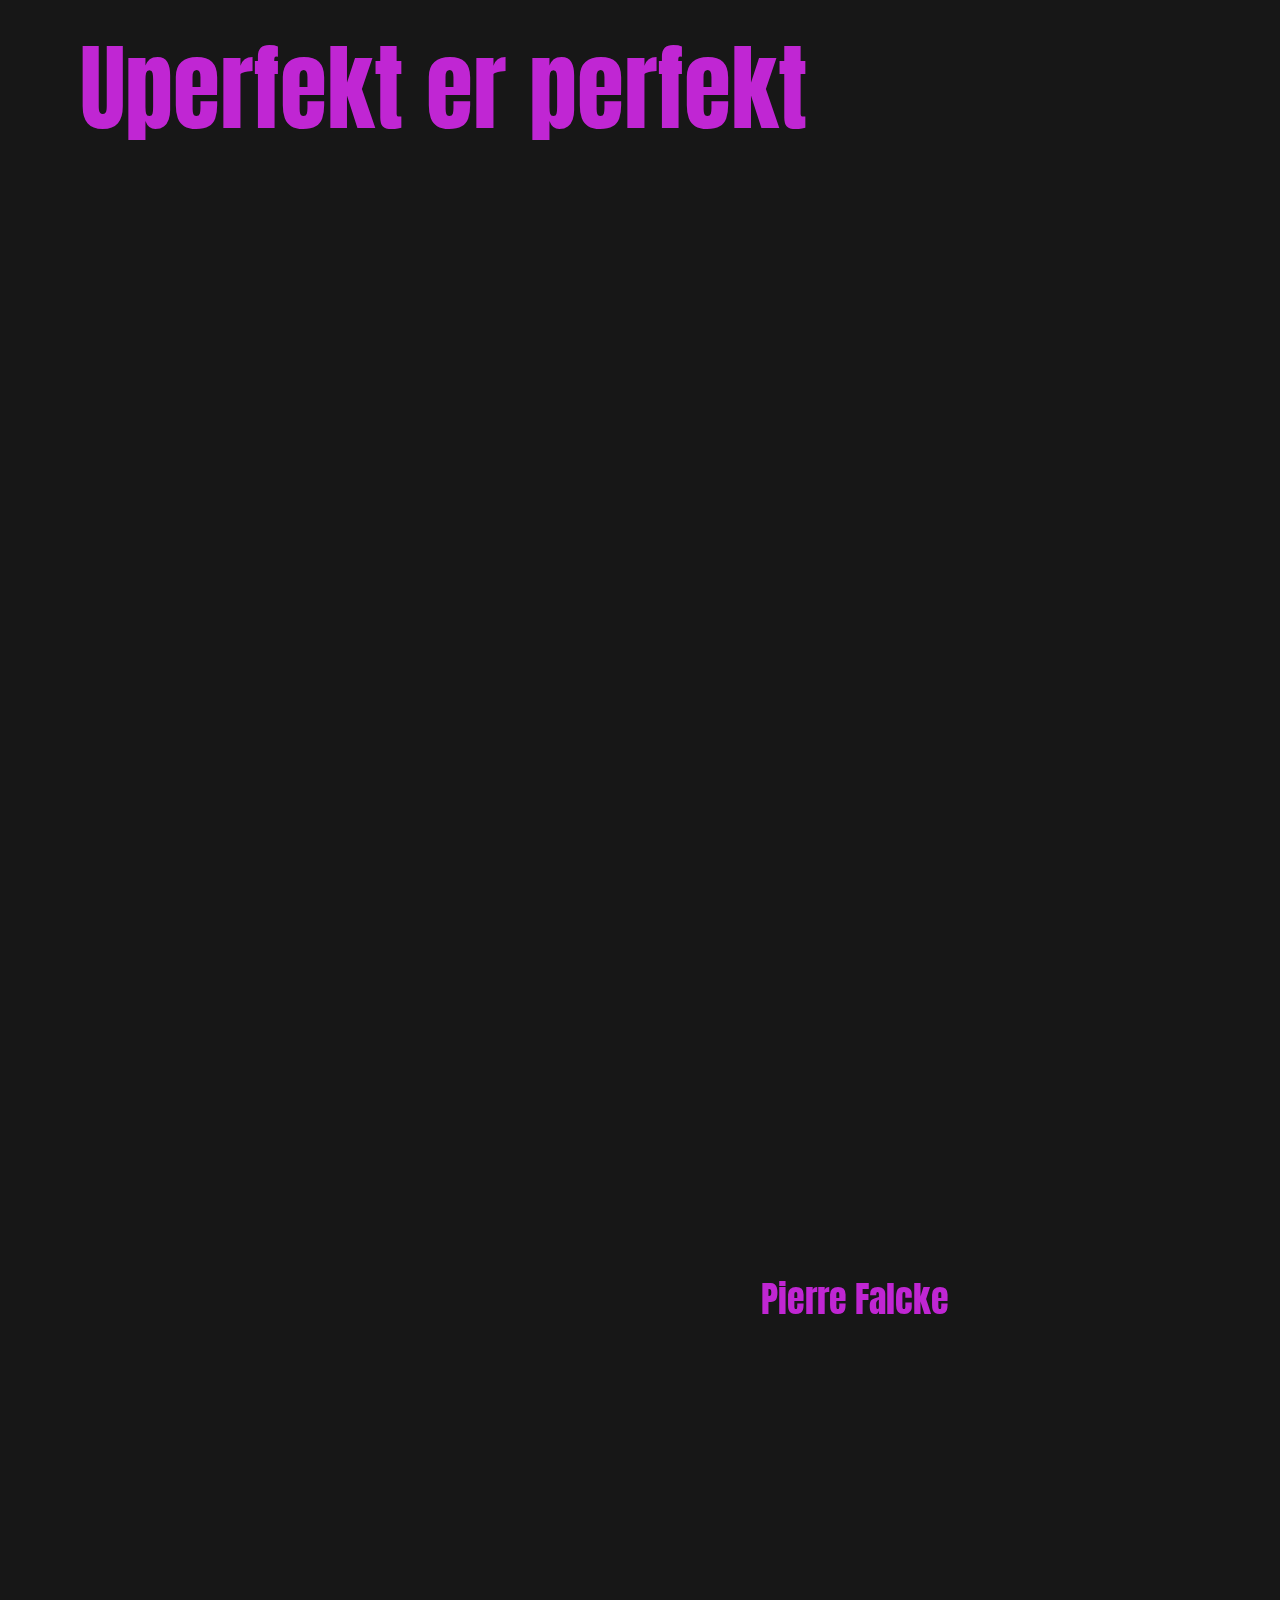
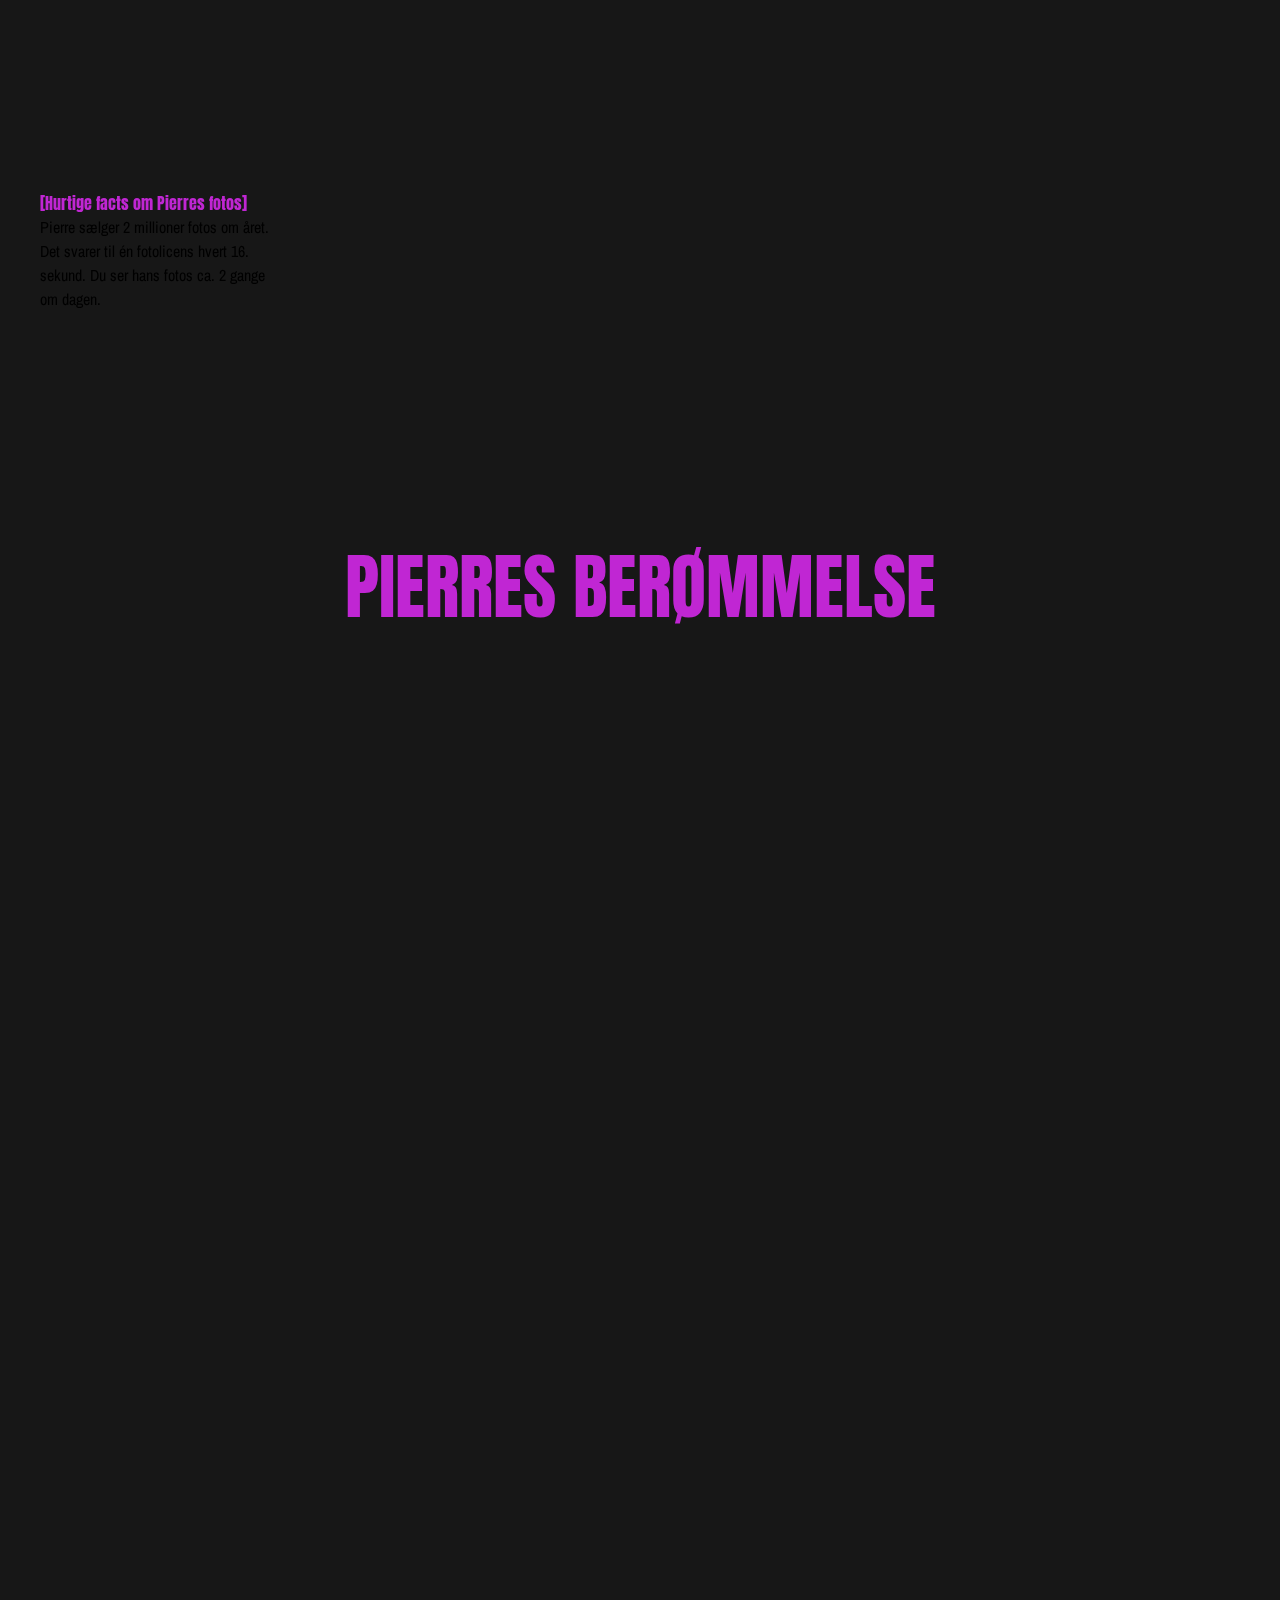
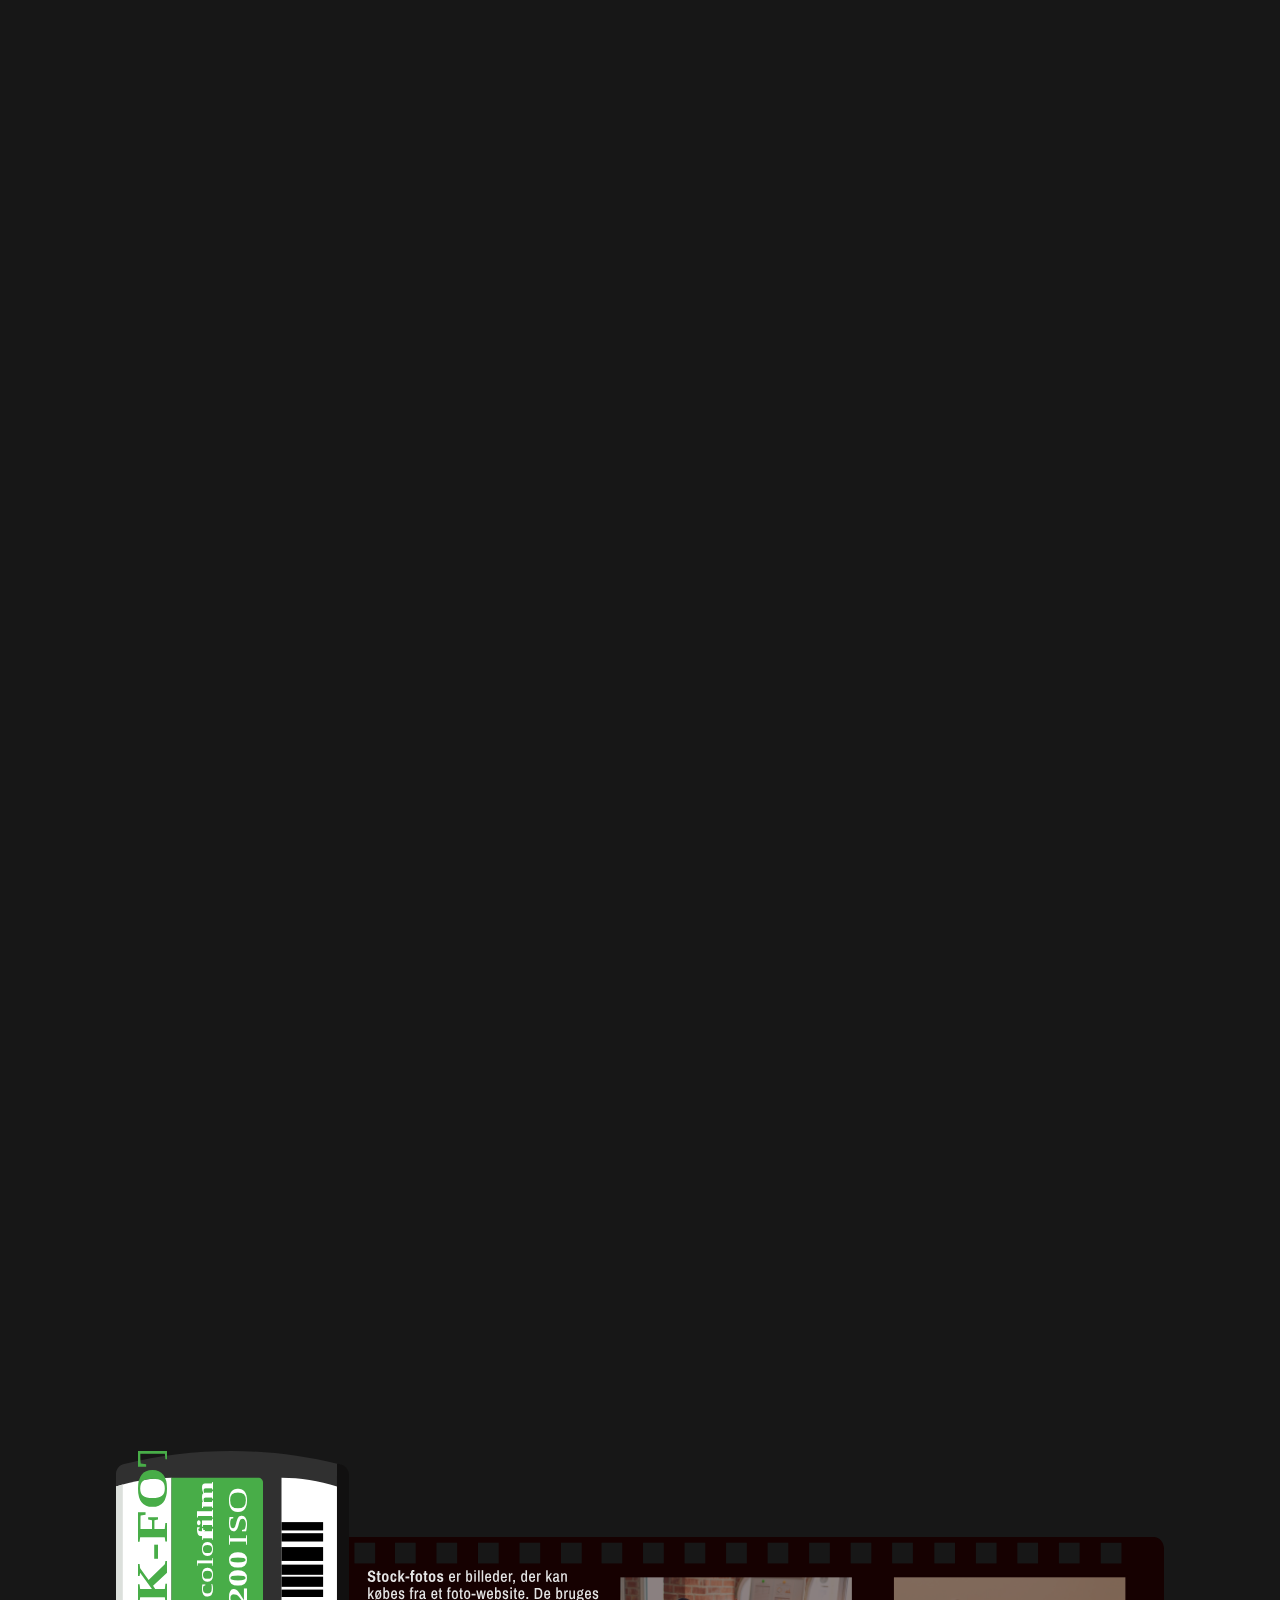
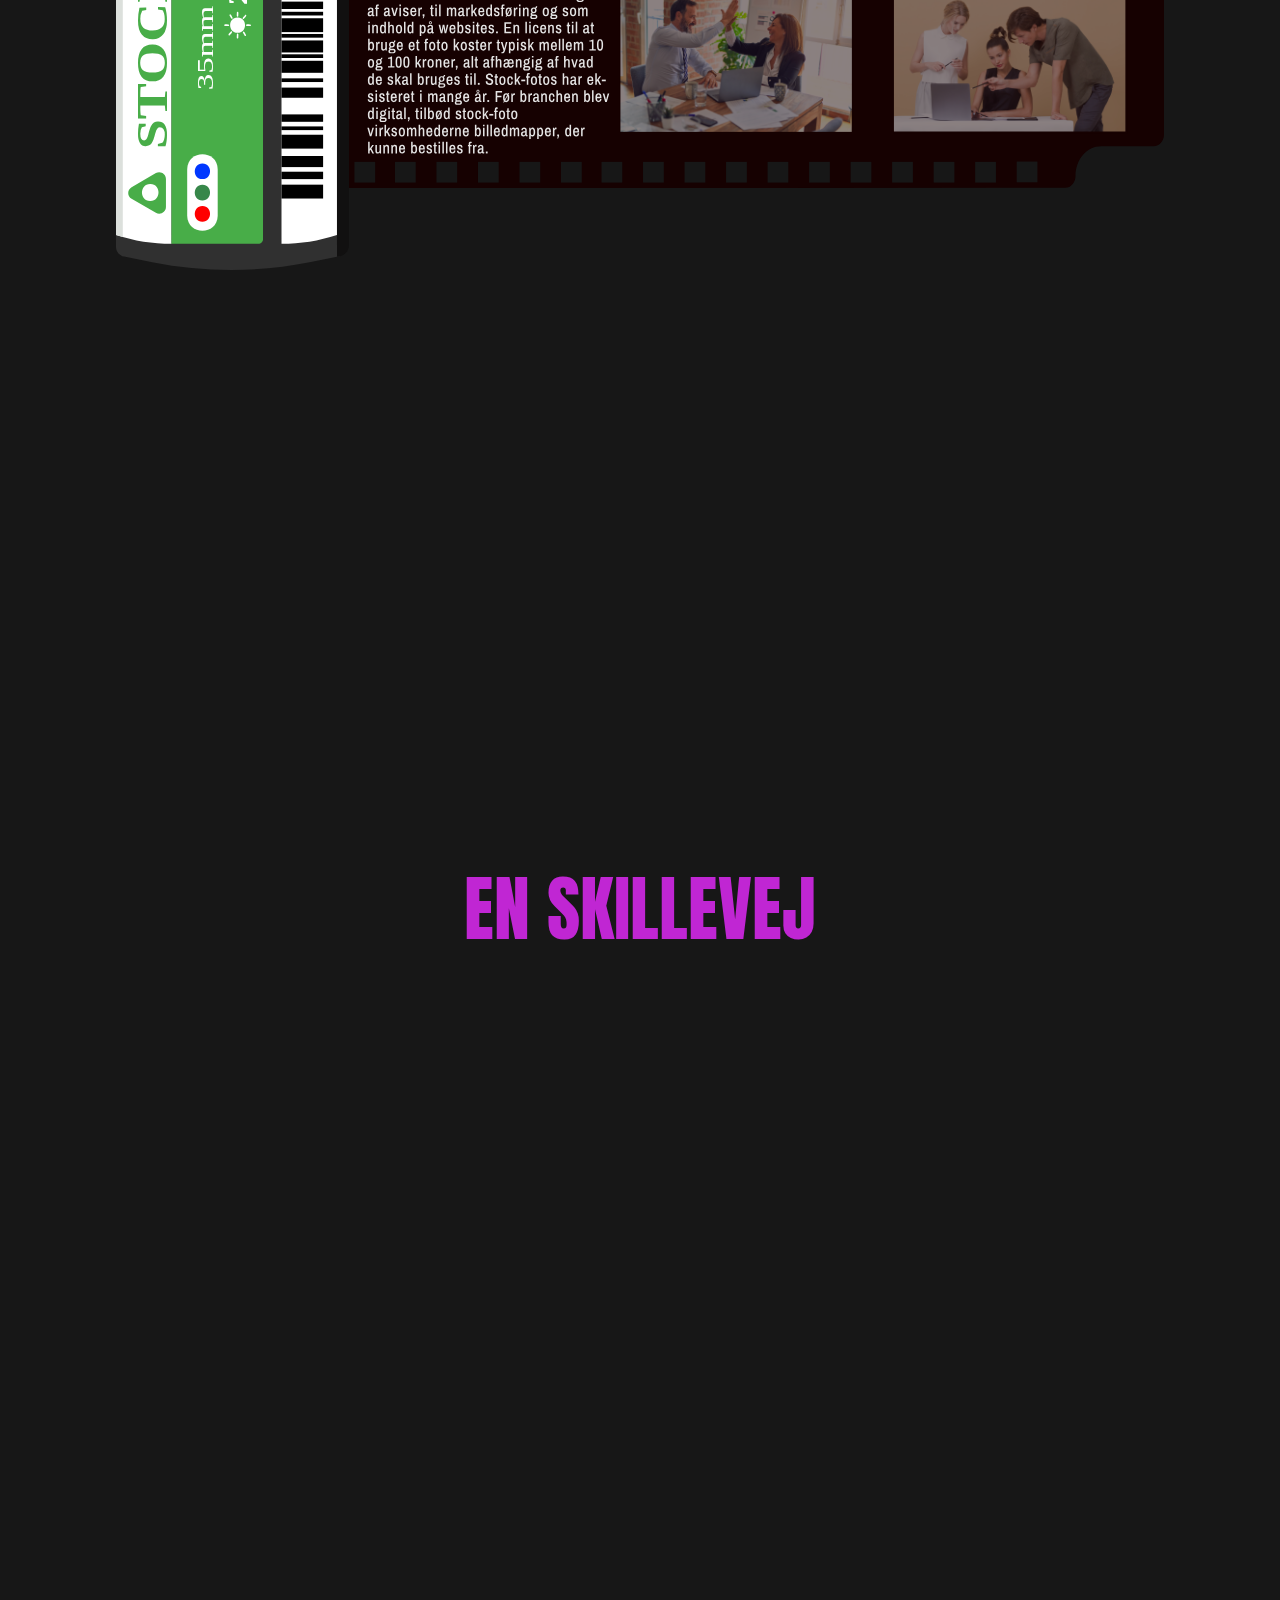
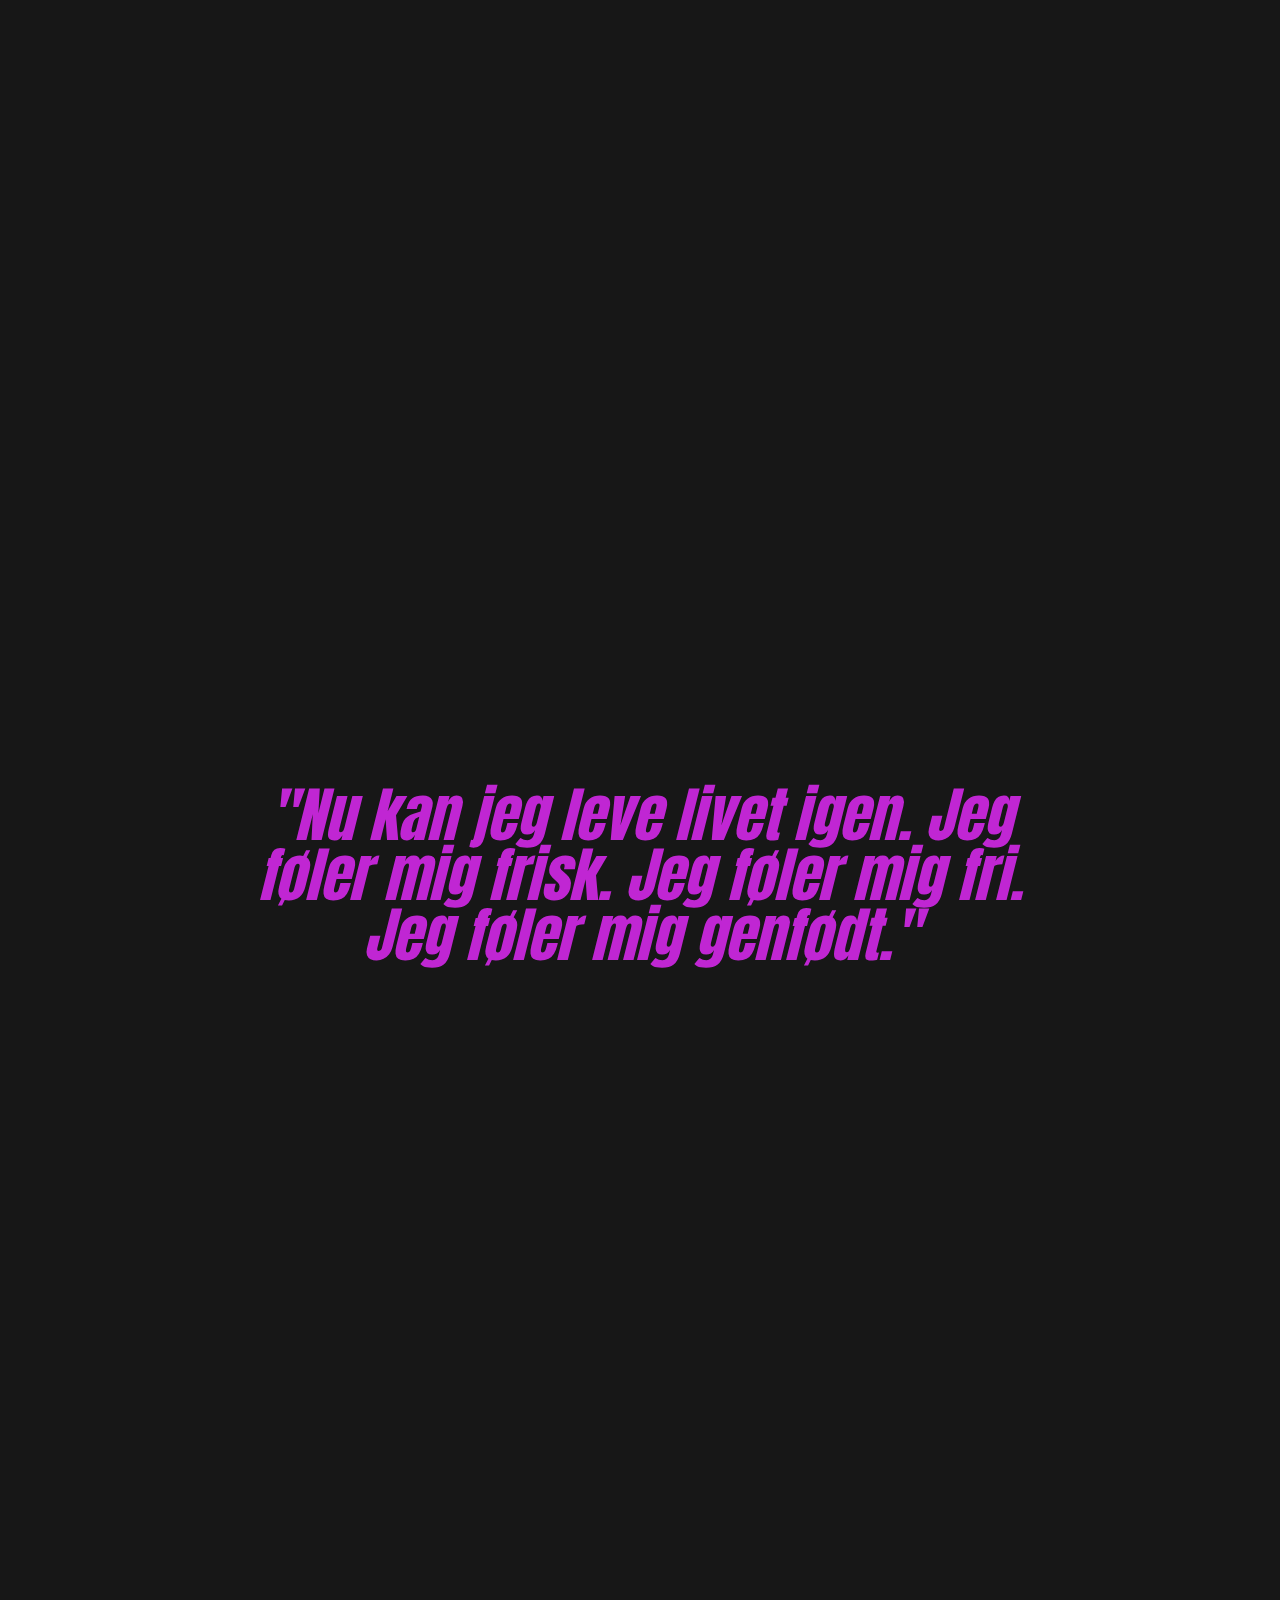
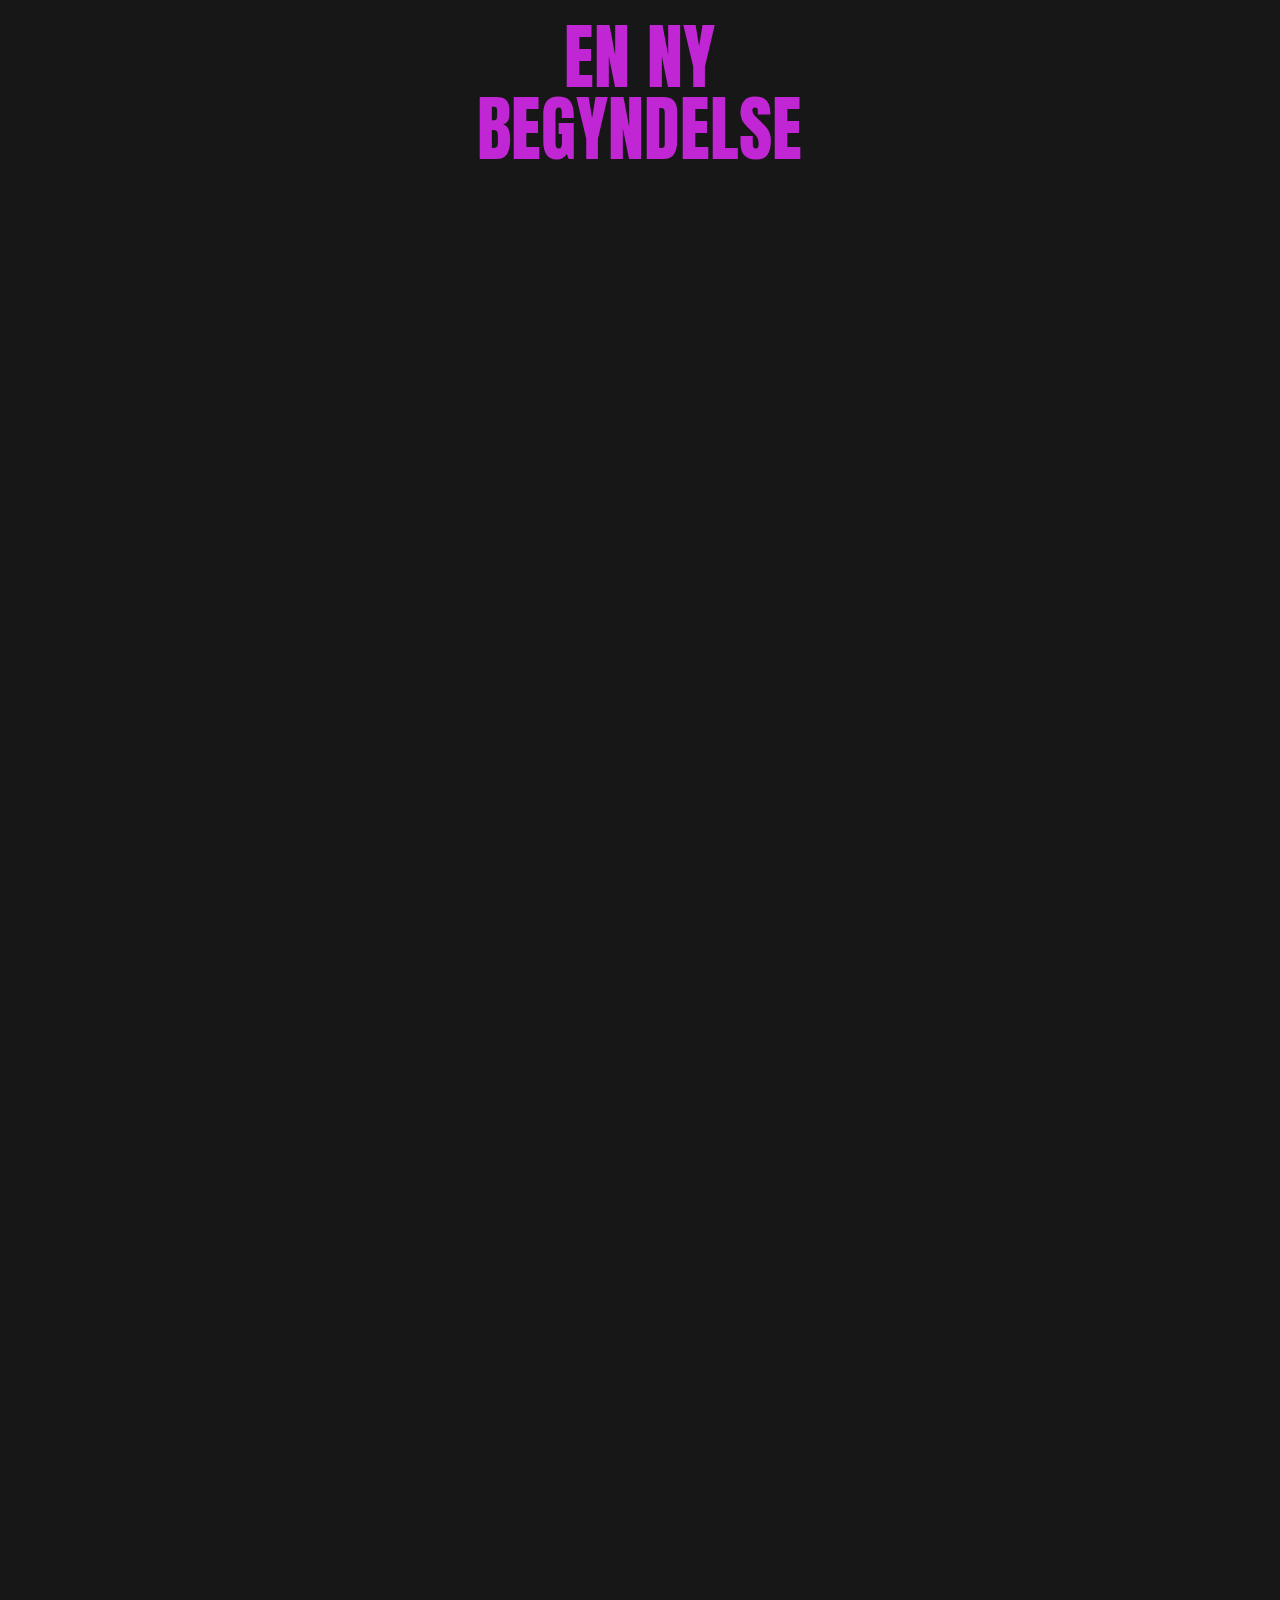
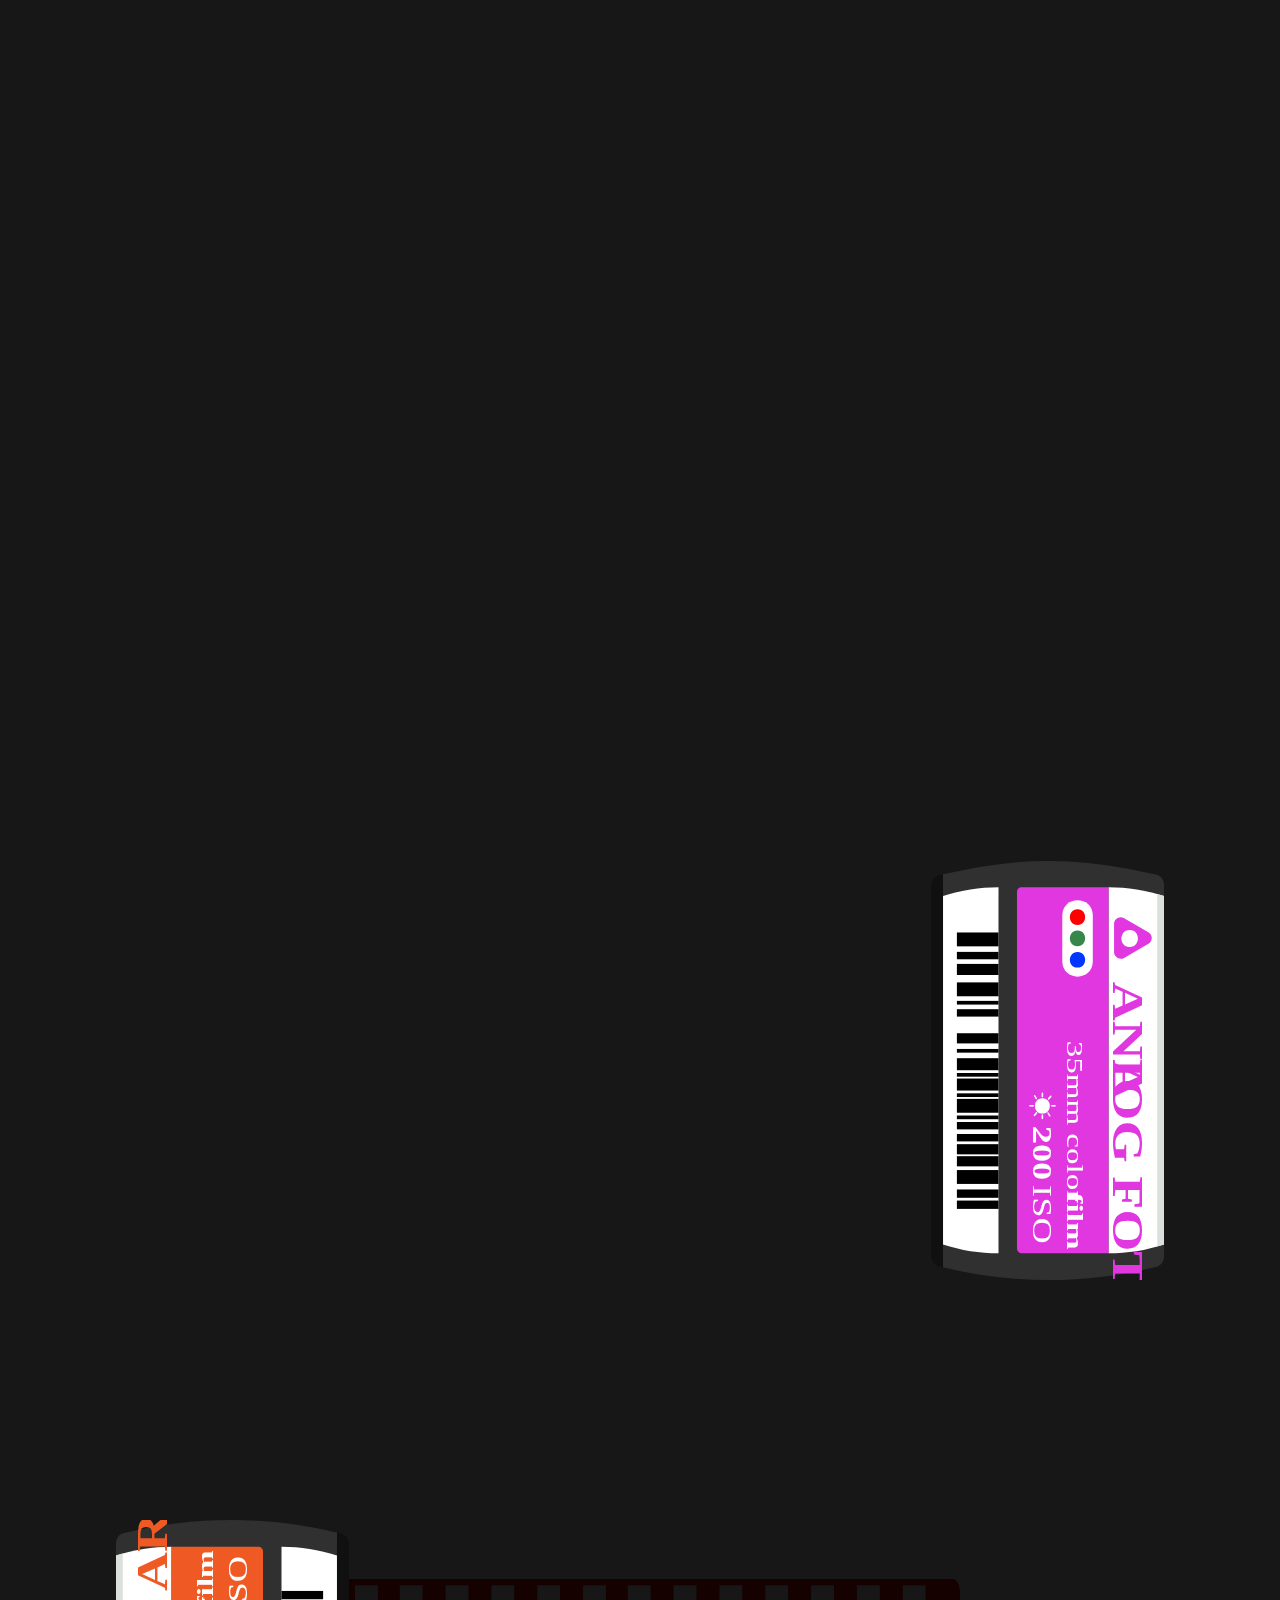
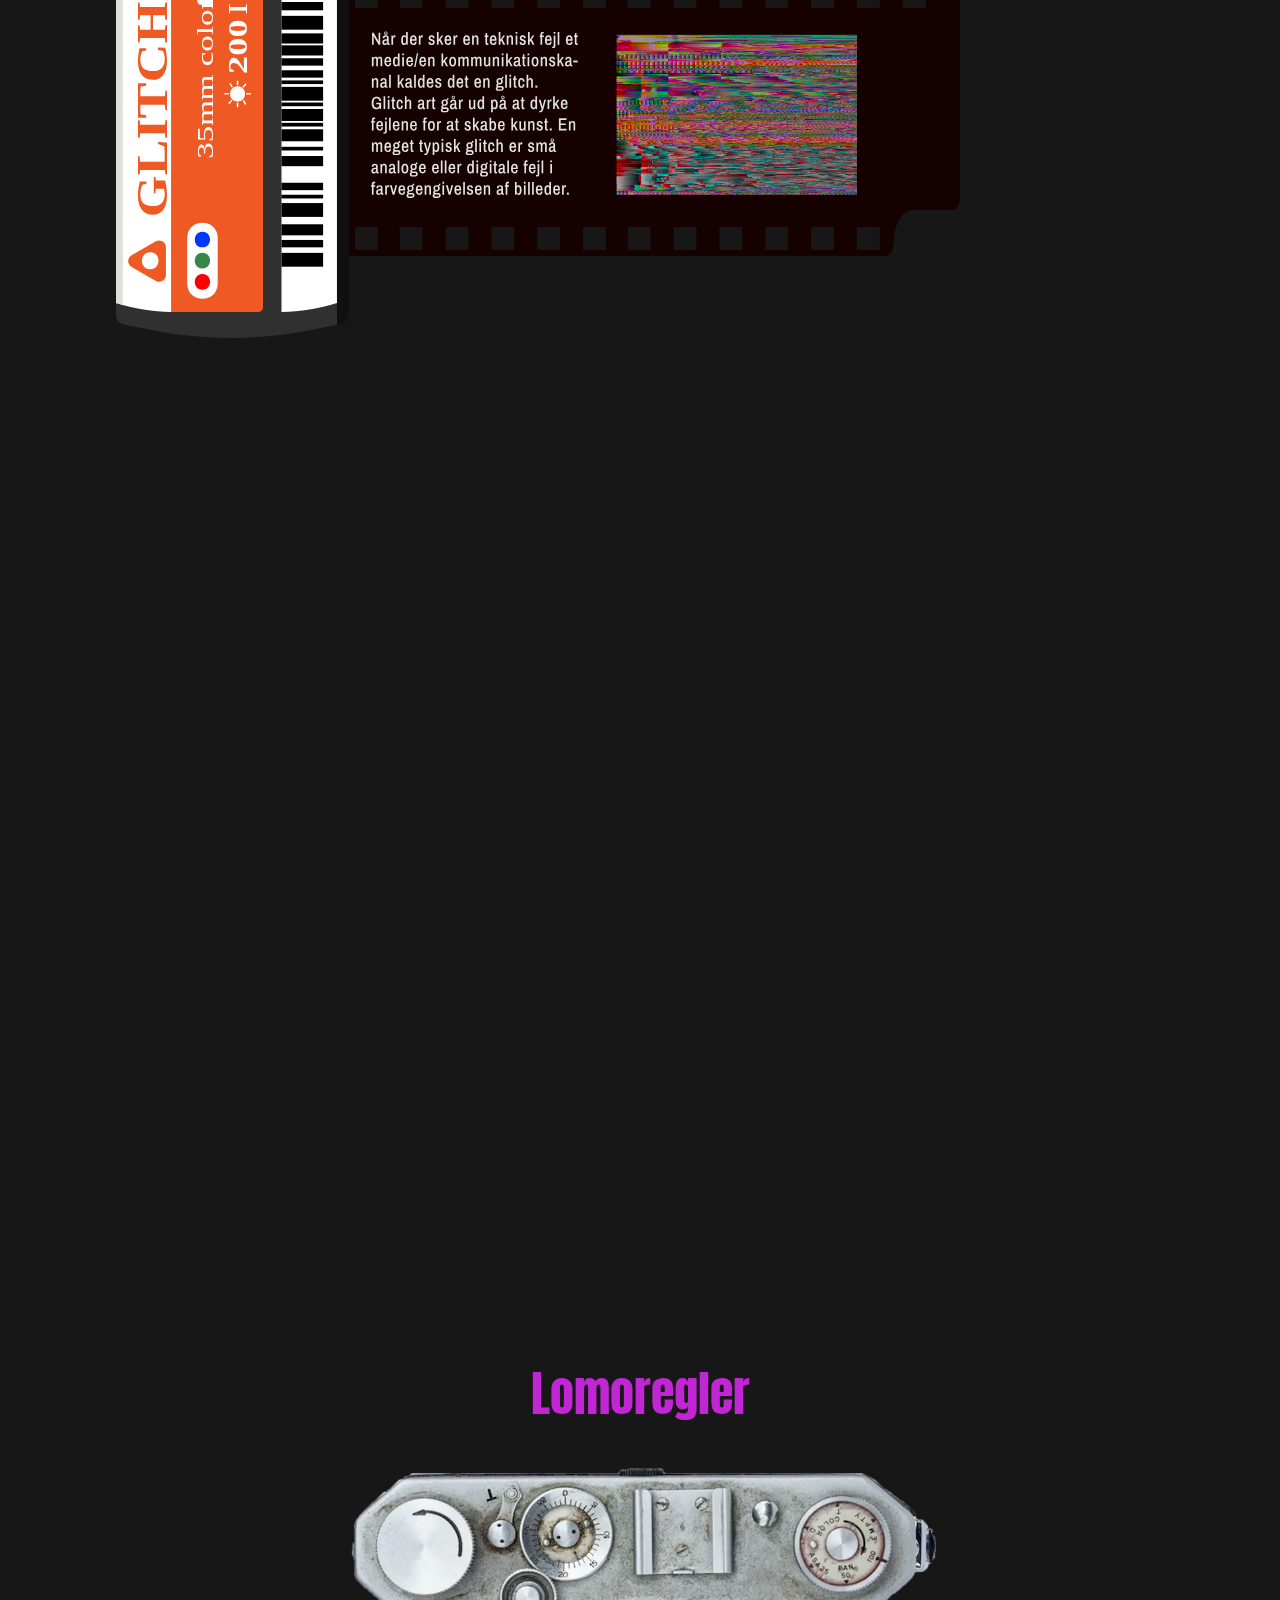
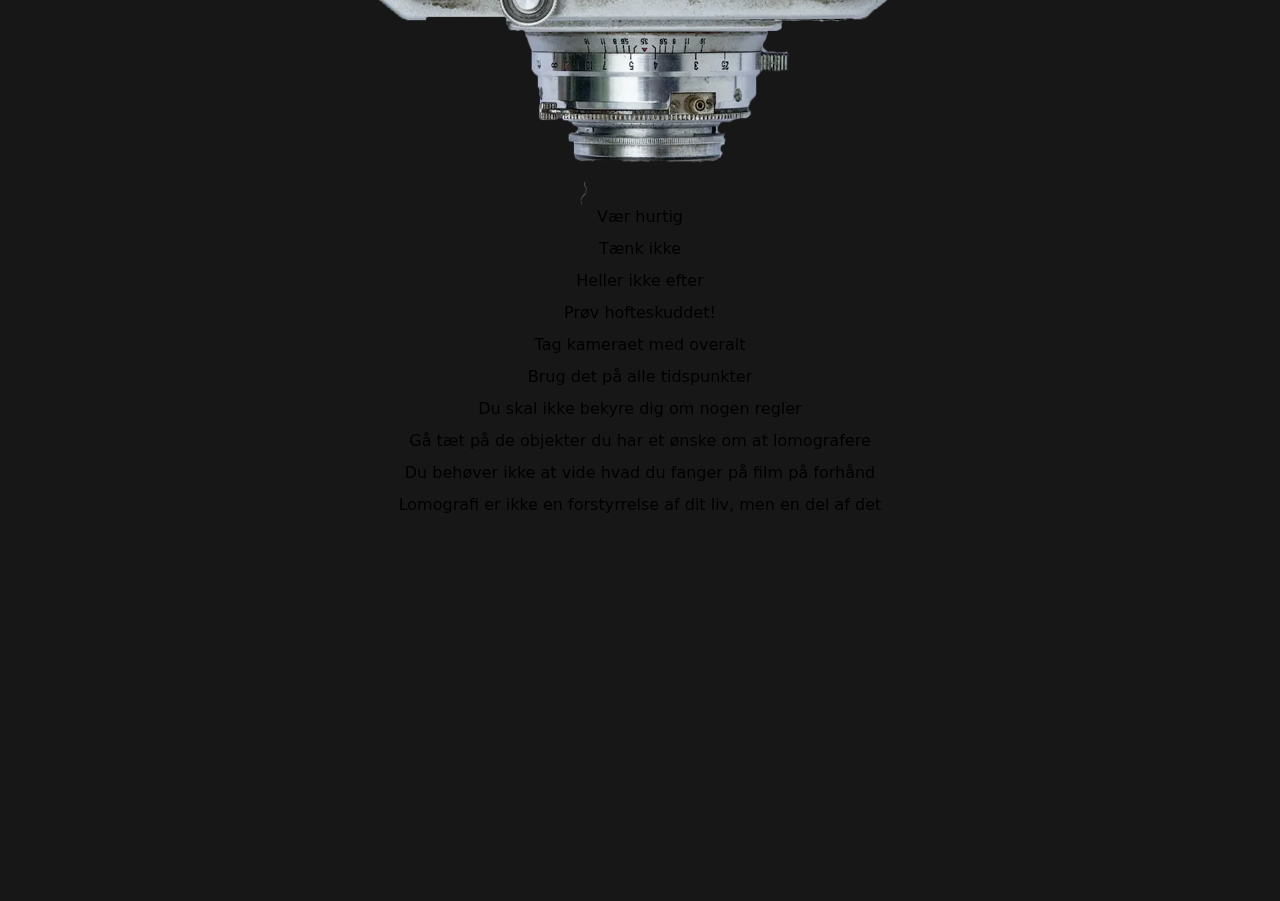
==== index.html @ f2617c39 "Updates" ====
<!DOCTYPE html>
<html lang="en">
  <head>
    <meta charset="UTF-8" />
    <link rel="icon" type="image/svg+xml" href="/vite.svg" />
    <meta name="viewport" content="width=device-width, initial-scale=1.0" />
    
    <link rel="preconnect" href="https://fonts.googleapis.com" />
    <link rel="preconnect" href="https://fonts.gstatic.com" crossorigin />
    <link href="https://fonts.googleapis.com/css2?family=Anton&family=Archivo+Narrow:ital,wght@0,400;1,700&display=swap" rel="stylesheet" />
    <title>Webdoc Pierre Falcke</title>
    <script type="module" crossorigin src="./assets/main-6dcde2b6.js"></script>
    <link rel="stylesheet" href="./assets/index-2a4c2606.css">
  </head>
  <body class="bg-neutral-900">
    <main>
      <div class="hero_img">
        <h1 class="headline lg:pt-15 pt-10 text-center text-6xl text-fuchsia-600 md:pl-12 md:text-left lg:pl-20 lg:text-8xl">Uperfekt er perfekt</h1>
      </div>
      <section class="mt-24">
        <article class="spotlight_1 lg:grid lg:grid-cols-5 lg:grid-rows-2 gap-5">
          <div class="light"></div>
          <div class="lg:col-span-2 lg:col-start-2 place-self-end">
            <img class="  w-72 md:w-80 lg:w-auto" src="./img/potraet.jpeg" alt="potraet" />
          </div>
          
            <h2 class="text-center pt-4 lg:text-start lg:[align-self:end] text-3xl text-fuchsia-600 lg:text-4xl">Pierre Falcke</h2>
          <div class="lg:col-span-2 lg:col-start-3">
            <p class="my-2 mx-8 text-neutral-900 md:mx-12 lg:text-2xl">Du ved formentligt ikke hvem han er. Men indtil for kort tid siden, så du hans værker et par gange om dagen, hver dag, året rundt. Pierre Falcke var en af verdens bedst sælgende stock-fotografer. Men Pierre kunne ikke drømme om at bruge sine egne fotos - faktisk kan han ikke fordrage sit eget arbejde.</p>
          </div>
        </article>
      </section>
      
        <div class="amarminoen_img lg:grid lg:grid-cols-5 lg:grid-rows-5"> 
        <div class="w-80 p-10">
         <h3 class="text-fuchsia-600">[Hurtige facts om Pierres fotos]</h3>
         <p class="
         ">Pierre sælger 2 millioner fotos om året. Det svarer til én fotolicens hvert 16. sekund. Du ser hans fotos ca. 2 gange om dagen.</p>
            </div>
            <div class="pierres_berømmelse bg-neutral-900 bg-opacity-50 p-10 lg:col-start-2 lg:col-span-3 lg:row-start-3 lg:row-span-1"><h2 class="text-7xl text-center text-fuchsia-600">PIERRES BERØMMELSE</h2></div>
          </div>
          
          

        
        
       
        <section>
        <div>
         <div class="lg:grid lg:grid-cols-2 ">
        <article class="spotlight_1 my-40">
          <div class="light"></div>
          <div class=" md:mx-12">
            <h2 class="text-3xl text-fuchsia-600 ">Starten</h2>
            <p class="my-2  text-neutral-900  lg:text-2xl">Pierres interesse for foto startede som ganske ung - som 10-årig fik han sin fars gamle Rollei-kamera, og begyndte at skyde løs. Det var før den digitale revolution, så alle Pierres lommepenge blev brugt på filmruller og fremkaldelse af film. Pierre fortsatte med at fotografere på film op gennem gymnasietiden.  </p>
          </div>
        </article>
        <article class="spotlight_1 mb-40 lg:row-start-2 lg:col-start-2">
          <div class="light"></div>
          <div class="md:mx-12">
            <h2 class="text-3xl text-fuchsia-600 ">Stock-foto  kongen</h2>
            <p class="my-2  text-neutral-900  lg:text-2xl">Pierre gik over til digital fotografering i starten af 2000’erne, da han begyndte at studere fotografisk kommunikation på DMJX. Her åbnede en ny verden sig: Reklamefotografering i studie, lyssætning og manipulering af billeder i Photoshop blev hans nye stil. 

Pierre så det for sig: “Om ganske få år er hele branchen digital, og dem der ikke hopper med på den digitale vogn, lukker.” Så Pierre gav sig selv en udfordring: At blive landets bedst sælgende stock-fotograf. Pierres profeti om stock-foto branchen holdt stik. Pierre var allerede en af landets bedst sælgende stock-fotografer, før han blev færdig med studiet på DMJX. </p>
          </div>
        </article>
        </div>
      </div>
      </section>

      <section class="my-40 grid grid-cols-7 lg:grid-cols-11 lg:grid-rows-4">

        <div class="col-start-2 col-span-5 lg:col-start-2 lg:col-span-2 lg:row-start-1 lg:row-span-4">
      <img class="filmrulle_stock lg:hidden" src="./img/filmrulle_stock_mobil.svg" alt="">
      <img class="pt-10 filmrulle_stock_web hidden lg:block" src="./img/filmrulle_stock_web.svg" alt="">
      </div>


      <div class="lg:col-start-4 lg:col-span-7 lg:row-start-2 lg:row-span-2">
        <img class="filmrulle_tekst_web hidden lg:block" src="./img/filmrulle_tekst_stock_web.svg" alt="">
        </div>
       
      <div class="col-start-2 col-span-5">
        <img class="filmrulle_tekst_mobil w-3/4 mb-10 m-auto lg:hidden" src="./img/filmrulle_tekst_stock_mobil.svg" alt="">
        </div>

      </section>
      
      






      
        <div class="img_text_overlapi_skillevej lg:grid lg:grid-cols-7 lg:grid-rows-5 grid grid-rows-3 grid-cols-9 ">
           <div class="pierres_berømmelse bg-neutral-900 bg-opacity-50 col-start-2 col-span-7 row-start-2 p-11 lg:p-10 lg:col-start-3 lg:col-span-3 lg:row-start-3 lg:row-span-1"><h2 class="text-7xl text-center text-fuchsia-600 ">EN SKILLEVEJ</h2></div>
        </div>
        
        <section class="my-56">
        <article class="spotlight_1">
          <div class="light"></div>
          
          <div>
            <h2 class="text-3xl lg:ml-28 text-fuchsia-600 ">Tilbage til rødderne</h2>
            <p class="my-2  text-neutral-900 md:mx-12 lg:mx-28 lg:text-2xl">Pierre tjente godt det følgende årti. Men stille og roligt begyndte billederne også at give ham kvalme. Han kunne ikke holde sit eget arbejde ud, og måtte finde et modsvar til alle de blankpolerede fotos. Noget han kunne lave med stolthed. Pierre bestluttede sig for at droppe stock-fotos, og vende tilbage til rødderne. Han søgte inspiration i analog fotografering, i Lomo-bevægelsen, Glitch art og polaroid fotografering, og begyndte stille og roligt at skabe sig en ny stil - en stil med fokus på det uperfekte, og hvor der er et uforudsigeligt element i det at tage billeder. Pierre tog det endda så vidt at han ikke kun droppede at tage stock-fotos. Han fjernede også alle stock-fotos fra de tjenester, han solgte sine fotos hos. Han gik fra at være en god forretningsdrivende til at blive en vaskeægte boheme-type på rekordtid.</p>
          </div>
        </article>
      </section>

      <section class="whitespace-normal my-64">
        <h3 class="text-4xl italic text-fuchsia-600 text-center mx-8 md:text-6xl lg:mx-64 leading-loose">"Nu kan jeg leve livet igen. Jeg føler mig frisk. Jeg føler mig fri. Jeg føler mig genfødt."</h4>
      </section>

   
        <div class="img_text_overlap_newbeginning lg:grid lg:grid-cols-7 lg:grid-rows-5">
        <div class="pierres_berømmelse bg-neutral-900 bg-opacity-50 p-10 lg:col-start-3 lg:col-span-3 lg:row-start-3 lg:row-span-1"><h2 class="text-7xl text-center text-fuchsia-600">EN NY BEGYNDELSE</h2></div>
        </div>

         <section>
        <div class="lg:grid lg:grid-cols-2 ">
        <article class="my-60 spotlight_1">
          <div class="light"></div>
          <div class=" md:mx-12">
            <h2 class="text-3xl text-fuchsia-600 ">På rette vej</h2>
            <p class="my-2  text-neutral-900  lg:text-2xl">Pierre er glad for sin beslutning. Indkomsten er lavere nu, men han har stadig lidt penge på kontoen, og studerer nu kunstfotografering på fotoskolen Fatamorgana. Han glæder sig over hver dags kunstneriske eksperimenter, og er for første gang i sit liv rigtig stolt af sit arbejde. Som Pierre selv udtrykker det: “Det interessante ligger i fejlen. Et foto med masser af fejl er interessant. Jeg eksperimenterer med udstyr og teknik, og skaber nye visuelle udtryk. Det uperfekte er perfekt.” </p>
          </div>
        </article>
        <article class="spotlight_1 lg:row-start-2 lg:col-start-2">
          <div class="light"></div>
          <div class="md:mx-12">
            <h2 class="text-3xl text-fuchsia-600 ">Fotokunst, bog og det Kongelige Bibliotek</h2>
            <p class="my-2  text-neutral-900  lg:text-2xl">Karrieren begynder også så småt også at gå den rette vej: Pierre er begyndt at sælge fotokunst på nettet, og har udgivet sin første foto-bog med titlen “Lidt i fem,” som er en fotografisk odyssé om at slæbe en brandert hjem i de tidlige morgentimer. I forbindelse med udgivelsen af bogen, har han en udstilling på vej i det Kongelige Biblioteks fotoudstilling. </p>
          </div>
        </article>
        </div>
      </section>

<section class="my-40 grid grid-cols-7 lg:grid-cols-11 lg:grid-rows-4">

        <div class="col-start-2 col-span-5 lg:col-start-9 lg:col-span-2 lg:row-start-1 lg:row-span-4">
      <img class="filmrulle_stock lg:hidden" src="./img/filmrulle_analog_mobil.svg" alt="">
      <img class="filmrulle_analog pt-10 filmrulle_stock_web hidden lg:block" src="./img/filmrulle_analog_web.svg" alt="">
      </div>


      <div class="lg:col-start-2 lg:col-span-7 lg:row-start-2 lg:row-span-2">
        <img class="filmrulle_tekst_analog_web hidden lg:block" src="./img/filmrulle_tekst_web.svg" alt="">
        </div>
       
      <div class="col-start-2 col-span-5">
        <img class="filmrulle_tekst_mobil w-3/4 mb-10 m-auto lg:hidden" src="./img/filmrulle_tekst_analog_mobil.svg" alt="">
        </div>

      </section>


      <section class="my-40 grid grid-cols-7 lg:grid-cols-11 lg:grid-rows-4">

        <div class="col-start-2 col-span-5 lg:col-start-2 lg:col-span-2 lg:row-start-1 lg:row-span-4">
      <img class="filmrulle_stock lg:hidden" src="./img/filmrulle_glitch_mobil.svg" alt="">
      <img class="pt-20 filmrulle_stock_web hidden lg:block" src="./img/filmrulle_glitch_web.svg" alt="">
      </div>


      <div class="lg:col-start-4 lg:col-span-7 lg:row-start-2 lg:row-span-2">
        <img class="filmrulle_tekst_web hidden w-3/4 lg:block" src="./img/filmrulle_tekst_glitch_web_.svg" alt="">
        </div>
       
      <div class="col-start-2 col-span-5">
        <img class="filmrulle_tekst_mobil w-3/4 mb-10 m-auto lg:hidden" src="./img/filmrulle_tekst_glitch_mobil.svg" alt="">
        </div>

      </section>








      <section>
        <div class="lg:grid lg:grid-cols-2 ">

        <article class="spotlight_1">
          <div class="light"></div>
          <div class=" md:mx-12">
            <h2 class=" text-5xl text-fuchsia-600">Lomografi</h2>
            <p class="my-2  text-neutral-900  lg:text-2xl">Et lomografi er egentlig bare et fotografi skudt uden videre omtanke, og med noget foto-udstyr af ret alternativ kvalitet. Lomografier skydes ofte på gode, gammeldags filmruller, men kan også skyde digitalt.
              </p>
              <p class="lg:text-2xl">Det kan måske lyde lidt anti-fotograf-agtigt. Men en del foto-entusiaster dyrker den slags, og ser det som en foto-genre eller endda en livsstil.</p>
          </div>
        </article>
        </div>
        </section>

        <h2 class=" mt-60 text-5xl text-fuchsia-600 text-center">Lomoregler</h2>
        <div class="grid">
        <img class="place-self-center w-1/2" src="./img/kamera.webp" alt="">
        </div>

        
        <article class="spotlight_2 ">
           <div class="light_2"></div>
           
        <ul class="text-center mb-96">
          <li class="mb-2">Vær hurtig</li>
          <li class="mb-2">Tænk ikke</li>
          <li class="mb-2">Heller ikke efter</li>
          <li class="mb-2">Prøv hofteskuddet!</li>
          <li class="mb-2">Tag kameraet med overalt</li>
          <li class="mb-2">Brug det på alle tidspunkter</li>
          <li class="mb-2">Du skal ikke bekyre dig om nogen regler</li>
          <li class="mb-2">Gå tæt på de objekter du har et ønske om at lomografere</li>
          <li class="mb-2">Du behøver ikke at vide hvad du fanger på film på forhånd</li>
          <li class="mb-2">Lomografi er ikke en forstyrrelse af dit liv, men en del af det</li>
      </ul>
      
      </article>
      
        


      
    </main>
    
  </body>
</html>
---- assets/index-2a4c2606.css ----
*,:before,:after{box-sizing:border-box;border-width:0;border-style:solid;border-color:#e5e7eb}:before,:after{--tw-content: ""}html{line-height:1.5;-webkit-text-size-adjust:100%;-moz-tab-size:4;-o-tab-size:4;tab-size:4;font-family:ui-sans-serif,system-ui,-apple-system,BlinkMacSystemFont,Segoe UI,Roboto,Helvetica Neue,Arial,Noto Sans,sans-serif,"Apple Color Emoji","Segoe UI Emoji",Segoe UI Symbol,"Noto Color Emoji";font-feature-settings:normal}body{margin:0;line-height:inherit}hr{height:0;color:inherit;border-top-width:1px}abbr:where([title]){-webkit-text-decoration:underline dotted;text-decoration:underline dotted}h1,h2,h3,h4,h5,h6{font-size:inherit;font-weight:inherit}a{color:inherit;text-decoration:inherit}b,strong{font-weight:bolder}code,kbd,samp,pre{font-family:ui-monospace,SFMono-Regular,Menlo,Monaco,Consolas,Liberation Mono,Courier New,monospace;font-size:1em}small{font-size:80%}sub,sup{font-size:75%;line-height:0;position:relative;vertical-align:baseline}sub{bottom:-.25em}sup{top:-.5em}table{text-indent:0;border-color:inherit;border-collapse:collapse}button,input,optgroup,select,textarea{font-family:inherit;font-size:100%;font-weight:inherit;line-height:inherit;color:inherit;margin:0;padding:0}button,select{text-transform:none}button,[type=button],[type=reset],[type=submit]{-webkit-appearance:button;background-color:transparent;background-image:none}:-moz-focusring{outline:auto}:-moz-ui-invalid{box-shadow:none}progress{vertical-align:baseline}::-webkit-inner-spin-button,::-webkit-outer-spin-button{height:auto}[type=search]{-webkit-appearance:textfield;outline-offset:-2px}::-webkit-search-decoration{-webkit-appearance:none}::-webkit-file-upload-button{-webkit-appearance:button;font:inherit}summary{display:list-item}blockquote,dl,dd,h1,h2,h3,h4,h5,h6,hr,figure,p,pre{margin:0}fieldset{margin:0;padding:0}legend{padding:0}ol,ul,menu{list-style:none;margin:0;padding:0}textarea{resize:vertical}input::-moz-placeholder,textarea::-moz-placeholder{opacity:1;color:#9ca3af}input::placeholder,textarea::placeholder{opacity:1;color:#9ca3af}button,[role=button]{cursor:pointer}:disabled{cursor:default}img,svg,video,canvas,audio,iframe,embed,object{display:block;vertical-align:middle}img,video{max-width:100%;height:auto}[hidden]{display:none}[type=text],[type=email],[type=url],[type=password],[type=number],[type=date],[type=datetime-local],[type=month],[type=search],[type=tel],[type=time],[type=week],[multiple],textarea,select{-webkit-appearance:none;-moz-appearance:none;appearance:none;background-color:#fff;border-color:#6b7280;border-width:1px;border-radius:0;padding:.5rem .75rem;font-size:1rem;line-height:1.5rem;--tw-shadow: 0 0 #0000}[type=text]:focus,[type=email]:focus,[type=url]:focus,[type=password]:focus,[type=number]:focus,[type=date]:focus,[type=datetime-local]:focus,[type=month]:focus,[type=search]:focus,[type=tel]:focus,[type=time]:focus,[type=week]:focus,[multiple]:focus,textarea:focus,select:focus{outline:2px solid transparent;outline-offset:2px;--tw-ring-inset: var(--tw-empty, );--tw-ring-offset-width: 0px;--tw-ring-offset-color: #fff;--tw-ring-color: #2563eb;--tw-ring-offset-shadow: var(--tw-ring-inset) 0 0 0 var(--tw-ring-offset-width) var(--tw-ring-offset-color);--tw-ring-shadow: var(--tw-ring-inset) 0 0 0 calc(1px + var(--tw-ring-offset-width)) var(--tw-ring-color);box-shadow:var(--tw-ring-offset-shadow),var(--tw-ring-shadow),var(--tw-shadow);border-color:#2563eb}input::-moz-placeholder,textarea::-moz-placeholder{color:#6b7280;opacity:1}input::placeholder,textarea::placeholder{color:#6b7280;opacity:1}::-webkit-datetime-edit-fields-wrapper{padding:0}::-webkit-date-and-time-value{min-height:1.5em}::-webkit-datetime-edit,::-webkit-datetime-edit-year-field,::-webkit-datetime-edit-month-field,::-webkit-datetime-edit-day-field,::-webkit-datetime-edit-hour-field,::-webkit-datetime-edit-minute-field,::-webkit-datetime-edit-second-field,::-webkit-datetime-edit-millisecond-field,::-webkit-datetime-edit-meridiem-field{padding-top:0;padding-bottom:0}select{background-image:url("data:image/svg+xml,%3csvg xmlns='http://www.w3.org/2000/svg' fill='none' viewBox='0 0 20 20'%3e%3cpath stroke='%236b7280' stroke-linecap='round' stroke-linejoin='round' stroke-width='1.5' d='M6 8l4 4 4-4'/%3e%3c/svg%3e");background-position:right .5rem center;background-repeat:no-repeat;background-size:1.5em 1.5em;padding-right:2.5rem;-webkit-print-color-adjust:exact;print-color-adjust:exact}[multiple]{background-image:initial;background-position:initial;background-repeat:unset;background-size:initial;padding-right:.75rem;-webkit-print-color-adjust:unset;print-color-adjust:unset}[type=checkbox],[type=radio]{-webkit-appearance:none;-moz-appearance:none;appearance:none;padding:0;-webkit-print-color-adjust:exact;print-color-adjust:exact;display:inline-block;vertical-align:middle;background-origin:border-box;-webkit-user-select:none;-moz-user-select:none;user-select:none;flex-shrink:0;height:1rem;width:1rem;color:#2563eb;background-color:#fff;border-color:#6b7280;border-width:1px;--tw-shadow: 0 0 #0000}[type=checkbox]{border-radius:0}[type=radio]{border-radius:100%}[type=checkbox]:focus,[type=radio]:focus{outline:2px solid transparent;outline-offset:2px;--tw-ring-inset: var(--tw-empty, );--tw-ring-offset-width: 2px;--tw-ring-offset-color: #fff;--tw-ring-color: #2563eb;--tw-ring-offset-shadow: var(--tw-ring-inset) 0 0 0 var(--tw-ring-offset-width) var(--tw-ring-offset-color);--tw-ring-shadow: var(--tw-ring-inset) 0 0 0 calc(2px + var(--tw-ring-offset-width)) var(--tw-ring-color);box-shadow:var(--tw-ring-offset-shadow),var(--tw-ring-shadow),var(--tw-shadow)}[type=checkbox]:checked,[type=radio]:checked{border-color:transparent;background-color:currentColor;background-size:100% 100%;background-position:center;background-repeat:no-repeat}[type=checkbox]:checked{background-image:url("data:image/svg+xml,%3csvg viewBox='0 0 16 16' fill='white' xmlns='http://www.w3.org/2000/svg'%3e%3cpath d='M12.207 4.793a1 1 0 010 1.414l-5 5a1 1 0 01-1.414 0l-2-2a1 1 0 011.414-1.414L6.5 9.086l4.293-4.293a1 1 0 011.414 0z'/%3e%3c/svg%3e")}[type=radio]:checked{background-image:url("data:image/svg+xml,%3csvg viewBox='0 0 16 16' fill='white' xmlns='http://www.w3.org/2000/svg'%3e%3ccircle cx='8' cy='8' r='3'/%3e%3c/svg%3e")}[type=checkbox]:checked:hover,[type=checkbox]:checked:focus,[type=radio]:checked:hover,[type=radio]:checked:focus{border-color:transparent;background-color:currentColor}[type=checkbox]:indeterminate{background-image:url("data:image/svg+xml,%3csvg xmlns='http://www.w3.org/2000/svg' fill='none' viewBox='0 0 16 16'%3e%3cpath stroke='white' stroke-linecap='round' stroke-linejoin='round' stroke-width='2' d='M4 8h8'/%3e%3c/svg%3e");border-color:transparent;background-color:currentColor;background-size:100% 100%;background-position:center;background-repeat:no-repeat}[type=checkbox]:indeterminate:hover,[type=checkbox]:indeterminate:focus{border-color:transparent;background-color:currentColor}[type=file]{background:unset;border-color:inherit;border-width:0;border-radius:0;padding:0;font-size:unset;line-height:inherit}[type=file]:focus{outline:1px solid ButtonText;outline:1px auto -webkit-focus-ring-color}h1,h2,h3{font-family:Anton,sans-serif}p{font-family:Archivo Narrow,sans-serif}*,:before,:after{--tw-border-spacing-x: 0;--tw-border-spacing-y: 0;--tw-translate-x: 0;--tw-translate-y: 0;--tw-rotate: 0;--tw-skew-x: 0;--tw-skew-y: 0;--tw-scale-x: 1;--tw-scale-y: 1;--tw-pan-x: ;--tw-pan-y: ;--tw-pinch-zoom: ;--tw-scroll-snap-strictness: proximity;--tw-ordinal: ;--tw-slashed-zero: ;--tw-numeric-figure: ;--tw-numeric-spacing: ;--tw-numeric-fraction: ;--tw-ring-inset: ;--tw-ring-offset-width: 0px;--tw-ring-offset-color: #fff;--tw-ring-color: rgb(59 130 246 / .5);--tw-ring-offset-shadow: 0 0 #0000;--tw-ring-shadow: 0 0 #0000;--tw-shadow: 0 0 #0000;--tw-shadow-colored: 0 0 #0000;--tw-blur: ;--tw-brightness: ;--tw-contrast: ;--tw-grayscale: ;--tw-hue-rotate: ;--tw-invert: ;--tw-saturate: ;--tw-sepia: ;--tw-drop-shadow: ;--tw-backdrop-blur: ;--tw-backdrop-brightness: ;--tw-backdrop-contrast: ;--tw-backdrop-grayscale: ;--tw-backdrop-hue-rotate: ;--tw-backdrop-invert: ;--tw-backdrop-opacity: ;--tw-backdrop-saturate: ;--tw-backdrop-sepia: }::backdrop{--tw-border-spacing-x: 0;--tw-border-spacing-y: 0;--tw-translate-x: 0;--tw-translate-y: 0;--tw-rotate: 0;--tw-skew-x: 0;--tw-skew-y: 0;--tw-scale-x: 1;--tw-scale-y: 1;--tw-pan-x: ;--tw-pan-y: ;--tw-pinch-zoom: ;--tw-scroll-snap-strictness: proximity;--tw-ordinal: ;--tw-slashed-zero: ;--tw-numeric-figure: ;--tw-numeric-spacing: ;--tw-numeric-fraction: ;--tw-ring-inset: ;--tw-ring-offset-width: 0px;--tw-ring-offset-color: #fff;--tw-ring-color: rgb(59 130 246 / .5);--tw-ring-offset-shadow: 0 0 #0000;--tw-ring-shadow: 0 0 #0000;--tw-shadow: 0 0 #0000;--tw-shadow-colored: 0 0 #0000;--tw-blur: ;--tw-brightness: ;--tw-contrast: ;--tw-grayscale: ;--tw-hue-rotate: ;--tw-invert: ;--tw-saturate: ;--tw-sepia: ;--tw-drop-shadow: ;--tw-backdrop-blur: ;--tw-backdrop-brightness: ;--tw-backdrop-contrast: ;--tw-backdrop-grayscale: ;--tw-backdrop-hue-rotate: ;--tw-backdrop-invert: ;--tw-backdrop-opacity: ;--tw-backdrop-saturate: ;--tw-backdrop-sepia: }.hero_img{background-image:url(img/glitch.jpg);background-size:cover;height:90vh;background-position:center center}.spotlight_1{position:relative;padding:6rem}.spotlight_2{position:relative}.light,.light_2{position:absolute;inset:0;background:#ffffff;z-index:-1;border-radius:50%;filter:blur(70px);transition:.3s;opacity:0}.amarminoen_img{background-image:url(img/lake.webp);background-size:cover;height:100vh;background-position:center center}.img_text_overlapi_skillevej{background-image:url(img/skillevej.webp);background-size:cover;height:100vh;background-position:center center}.img_text_overlap_newbeginning{background-image:url(img/bil-smidt-ud.webp);background-size:cover;height:100vh;background-position:center center}.col-span-5{grid-column:span 5 / span 5}.col-span-7{grid-column:span 7 / span 7}.col-start-2{grid-column-start:2}.row-start-2{grid-row-start:2}.m-auto{margin:auto}.my-2{margin-top:.5rem;margin-bottom:.5rem}.mx-8{margin-left:2rem;margin-right:2rem}.my-40{margin-top:10rem;margin-bottom:10rem}.my-56{margin-top:14rem;margin-bottom:14rem}.my-64{margin-top:16rem;margin-bottom:16rem}.my-60{margin-top:15rem;margin-bottom:15rem}.mt-24{margin-top:6rem}.mb-40{margin-bottom:10rem}.mb-10{margin-bottom:2.5rem}.mt-60{margin-top:15rem}.mb-96{margin-bottom:24rem}.mb-2{margin-bottom:.5rem}.grid{display:grid}.hidden{display:none}.w-72{width:18rem}.w-80{width:20rem}.w-3\/4{width:75%}.w-1\/2{width:50%}.grid-cols-7{grid-template-columns:repeat(7,minmax(0,1fr))}.grid-cols-9{grid-template-columns:repeat(9,minmax(0,1fr))}.grid-rows-3{grid-template-rows:repeat(3,minmax(0,1fr))}.gap-5{gap:1.25rem}.place-self-end{place-self:end}.place-self-center{place-self:center}.whitespace-normal{white-space:normal}.bg-neutral-900{--tw-bg-opacity: 1;background-color:rgb(23 23 23 / var(--tw-bg-opacity))}.bg-opacity-50{--tw-bg-opacity: .5}.p-10{padding:2.5rem}.p-11{padding:2.75rem}.pt-10{padding-top:2.5rem}.pt-4{padding-top:1rem}.pt-20{padding-top:5rem}.text-center{text-align:center}.text-6xl{font-size:3.75rem;line-height:1}.text-3xl{font-size:1.875rem;line-height:2.25rem}.text-7xl{font-size:4.5rem;line-height:1}.text-4xl{font-size:2.25rem;line-height:2.5rem}.text-5xl{font-size:3rem;line-height:1}.italic{font-style:italic}.leading-loose{line-height:2}.text-fuchsia-600{--tw-text-opacity: 1;color:rgb(192 38 211 / var(--tw-text-opacity))}.text-neutral-900{--tw-text-opacity: 1;color:rgb(23 23 23 / var(--tw-text-opacity))}@media (min-width: 768px){.md\:mx-12{margin-left:3rem;margin-right:3rem}.md\:w-80{width:20rem}.md\:pl-12{padding-left:3rem}.md\:text-left{text-align:left}.md\:text-6xl{font-size:3.75rem;line-height:1}}@media (min-width: 1024px){.lg\:col-span-2{grid-column:span 2 / span 2}.lg\:col-span-3{grid-column:span 3 / span 3}.lg\:col-span-7{grid-column:span 7 / span 7}.lg\:col-start-2{grid-column-start:2}.lg\:col-start-3{grid-column-start:3}.lg\:col-start-4{grid-column-start:4}.lg\:col-start-9{grid-column-start:9}.lg\:row-span-1{grid-row:span 1 / span 1}.lg\:row-span-4{grid-row:span 4 / span 4}.lg\:row-span-2{grid-row:span 2 / span 2}.lg\:row-start-3{grid-row-start:3}.lg\:row-start-2{grid-row-start:2}.lg\:row-start-1{grid-row-start:1}.lg\:mx-28{margin-left:7rem;margin-right:7rem}.lg\:mx-64{margin-left:16rem;margin-right:16rem}.lg\:ml-28{margin-left:7rem}.lg\:block{display:block}.lg\:grid{display:grid}.lg\:hidden{display:none}.lg\:w-auto{width:auto}.lg\:grid-cols-5{grid-template-columns:repeat(5,minmax(0,1fr))}.lg\:grid-cols-2{grid-template-columns:repeat(2,minmax(0,1fr))}.lg\:grid-cols-11{grid-template-columns:repeat(11,minmax(0,1fr))}.lg\:grid-cols-7{grid-template-columns:repeat(7,minmax(0,1fr))}.lg\:grid-rows-2{grid-template-rows:repeat(2,minmax(0,1fr))}.lg\:grid-rows-5{grid-template-rows:repeat(5,minmax(0,1fr))}.lg\:grid-rows-4{grid-template-rows:repeat(4,minmax(0,1fr))}.lg\:p-10{padding:2.5rem}.lg\:pl-20{padding-left:5rem}.lg\:text-start{text-align:start}.lg\:text-8xl{font-size:6rem;line-height:1}.lg\:text-4xl{font-size:2.25rem;line-height:2.5rem}.lg\:text-2xl{font-size:1.5rem;line-height:2rem}.lg\:\[align-self\:end\]{align-self:end}}
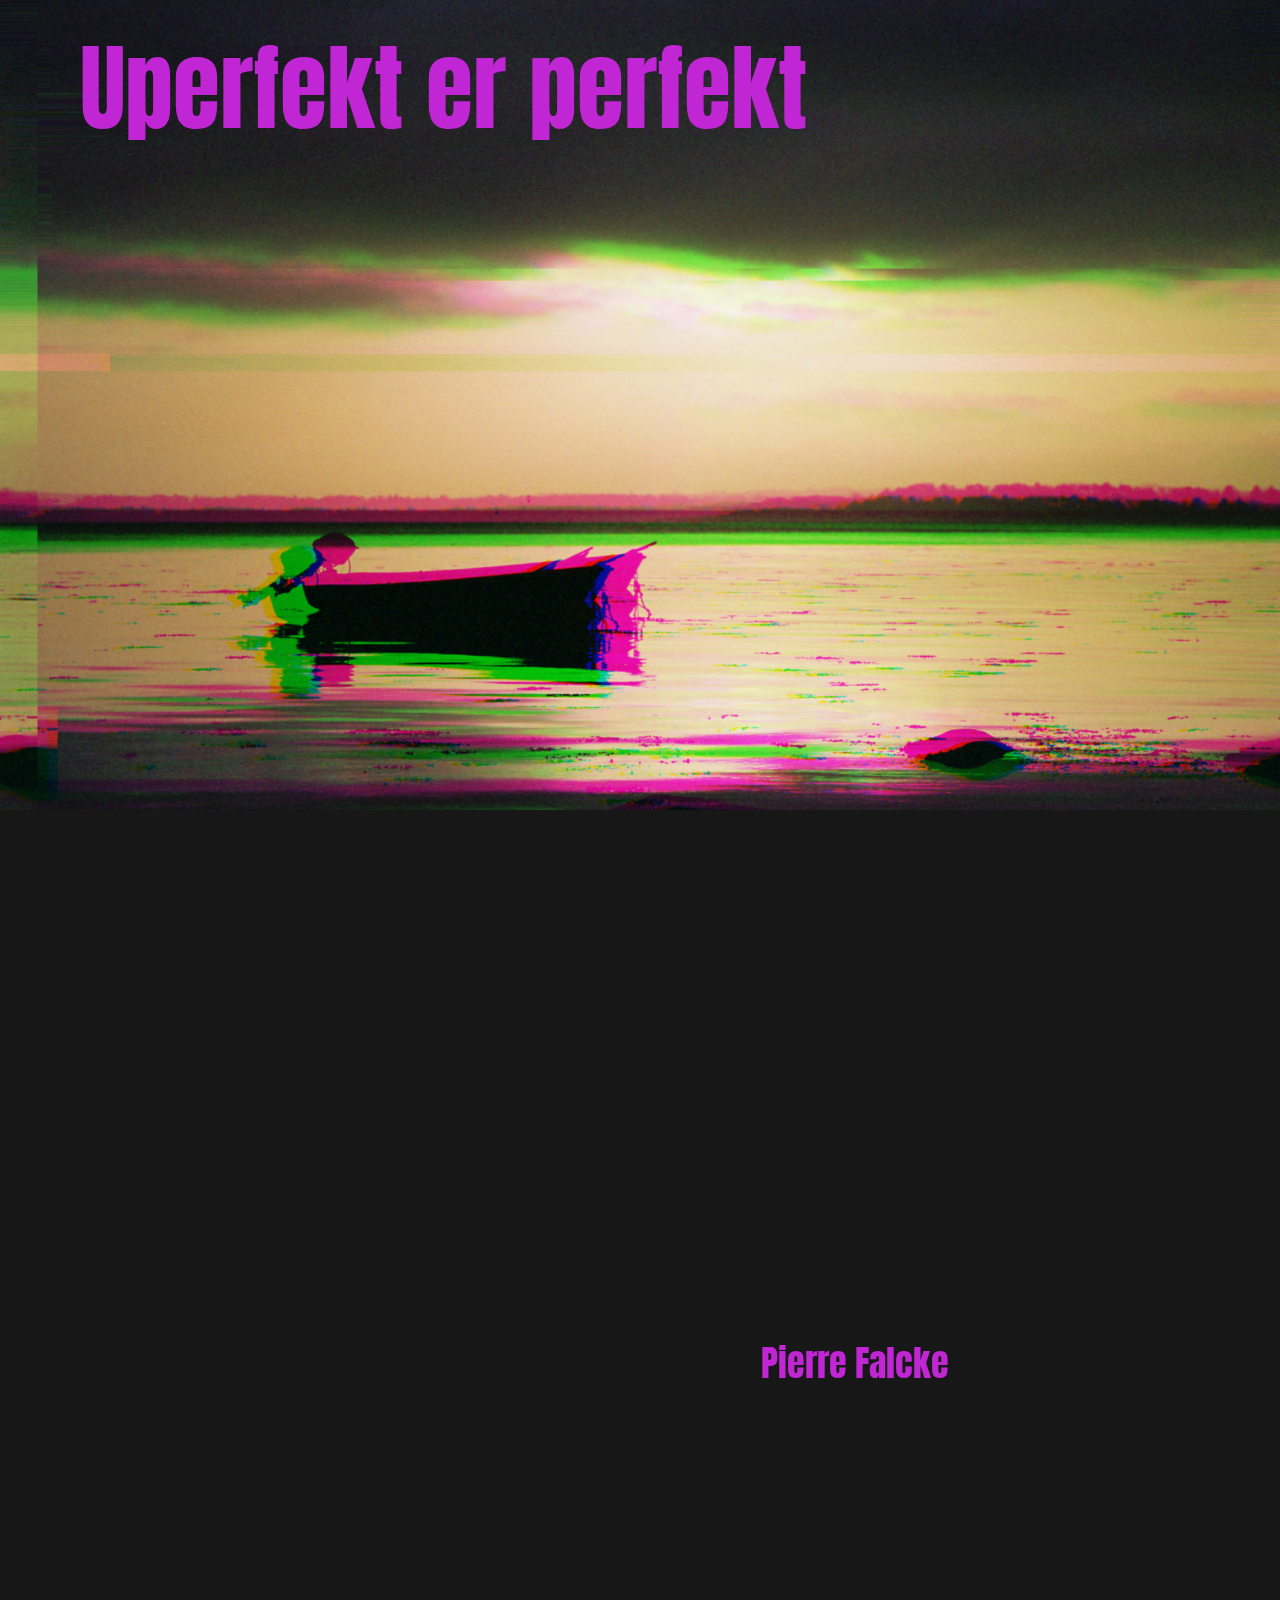
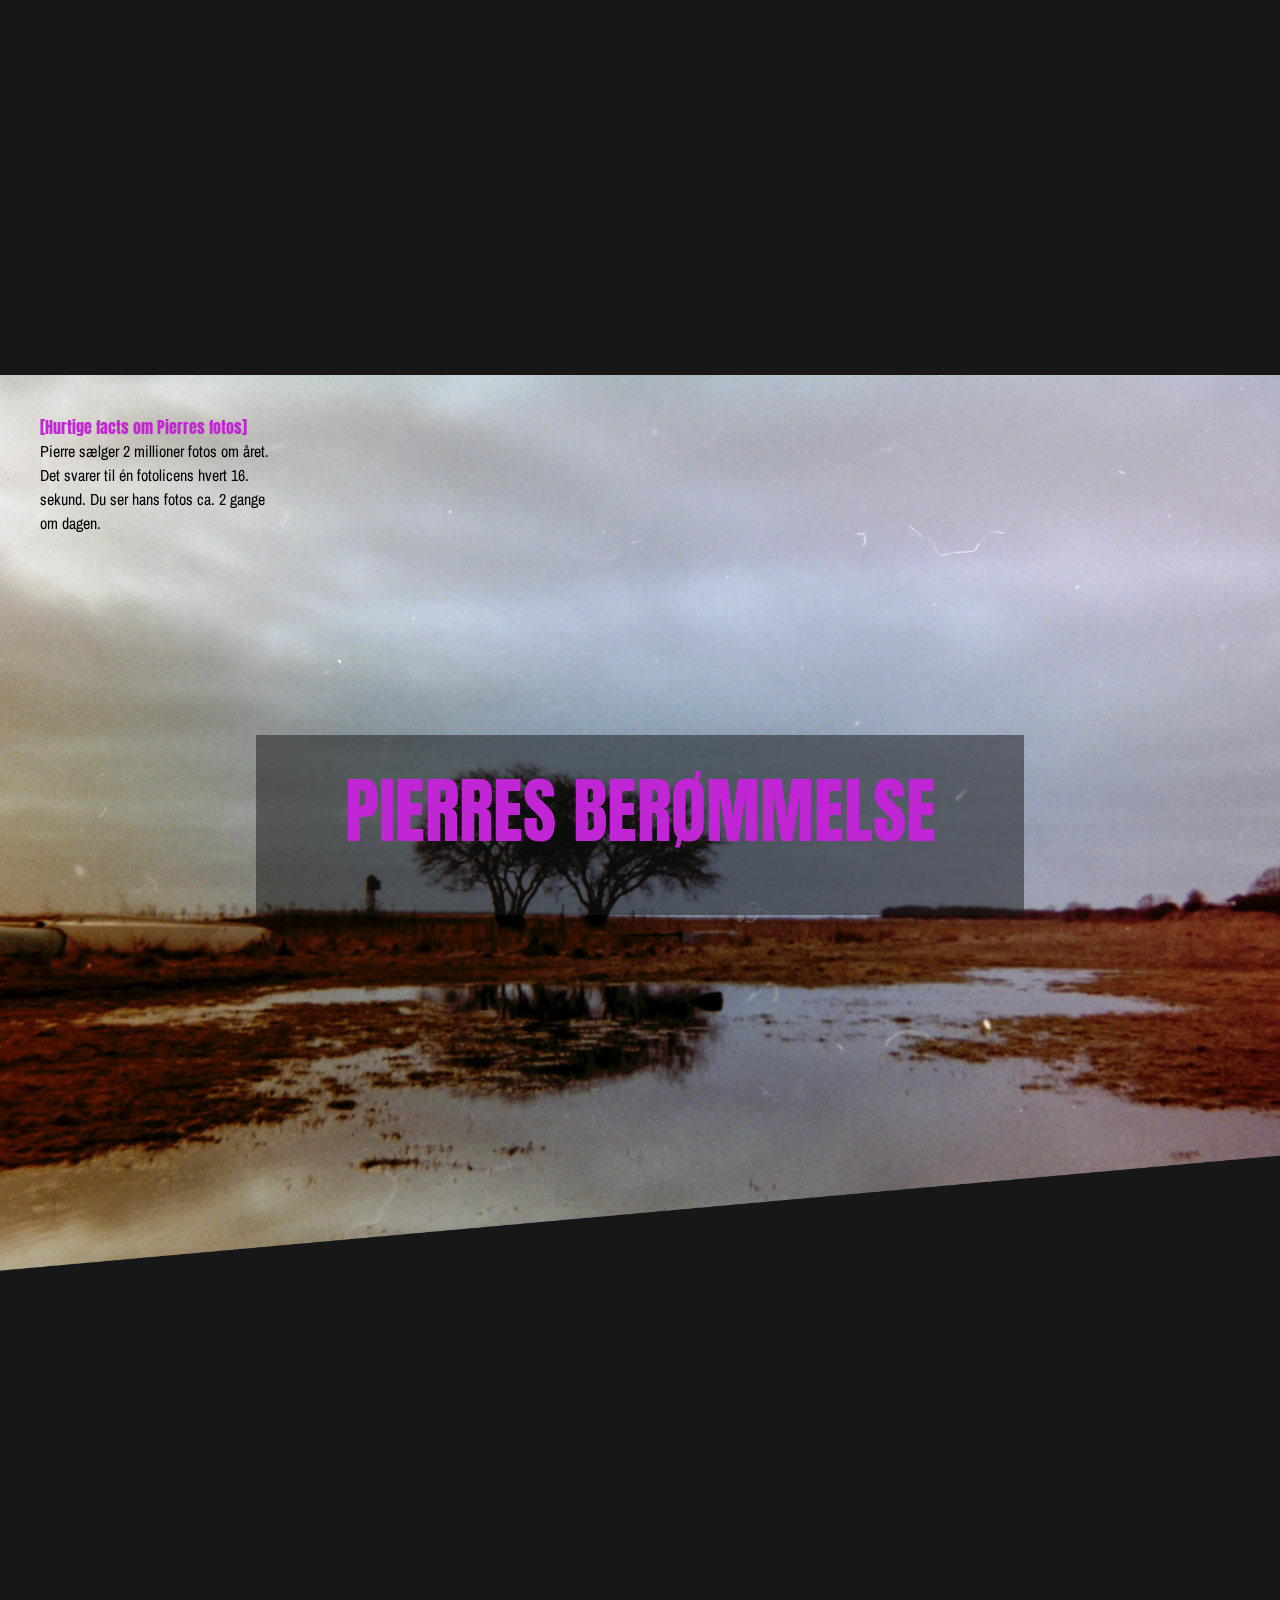
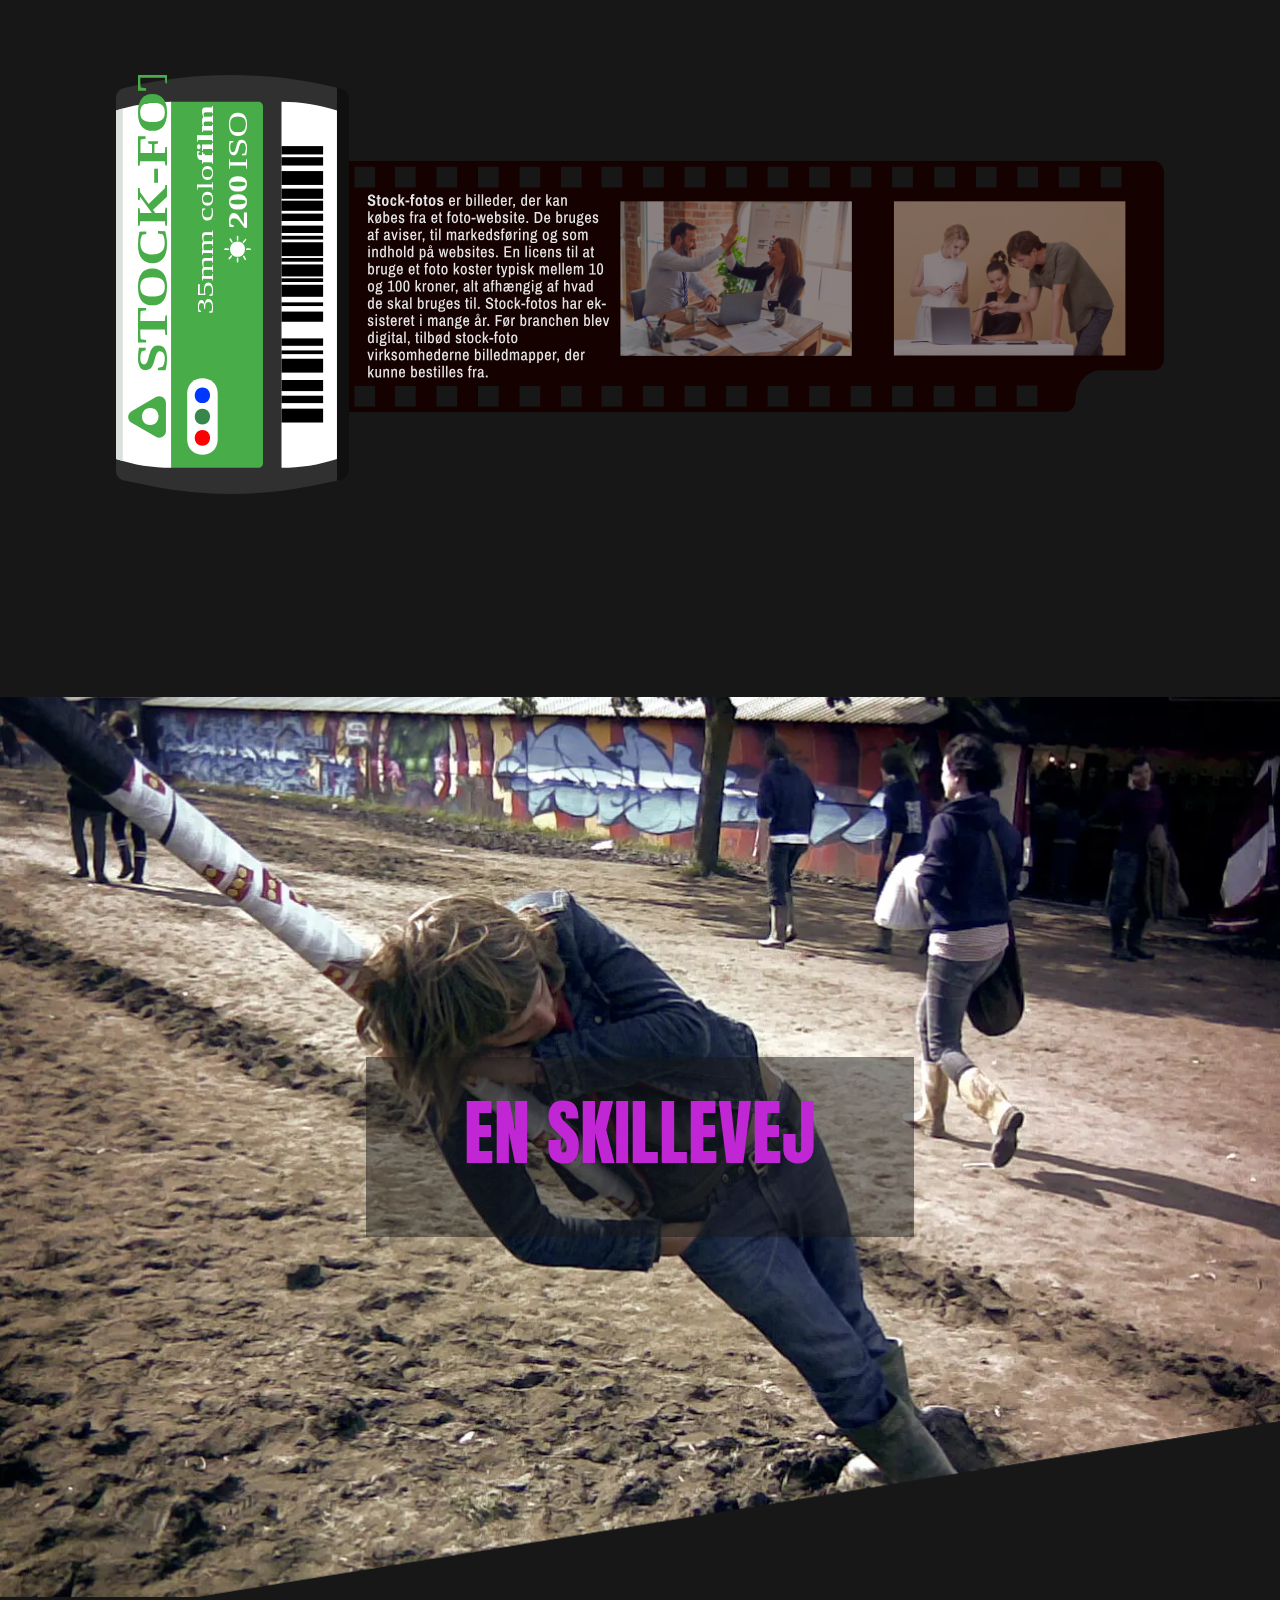
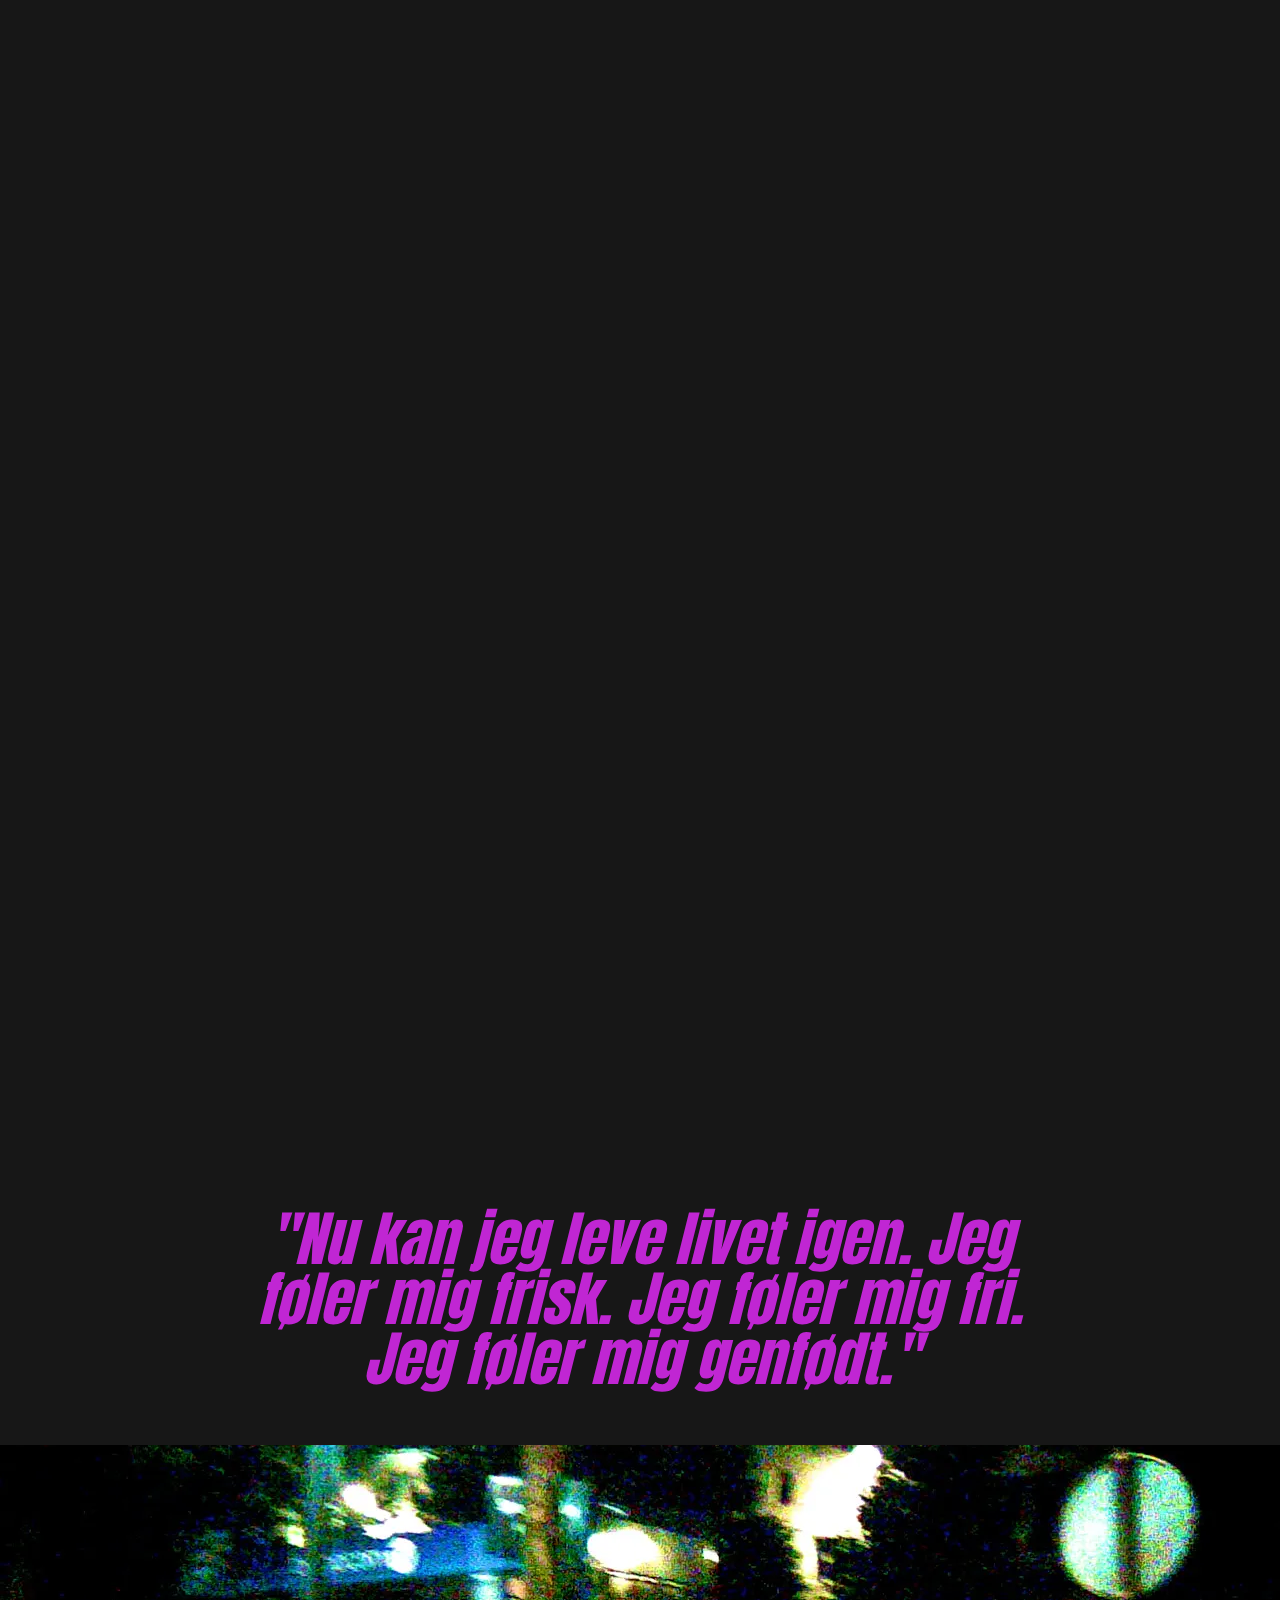
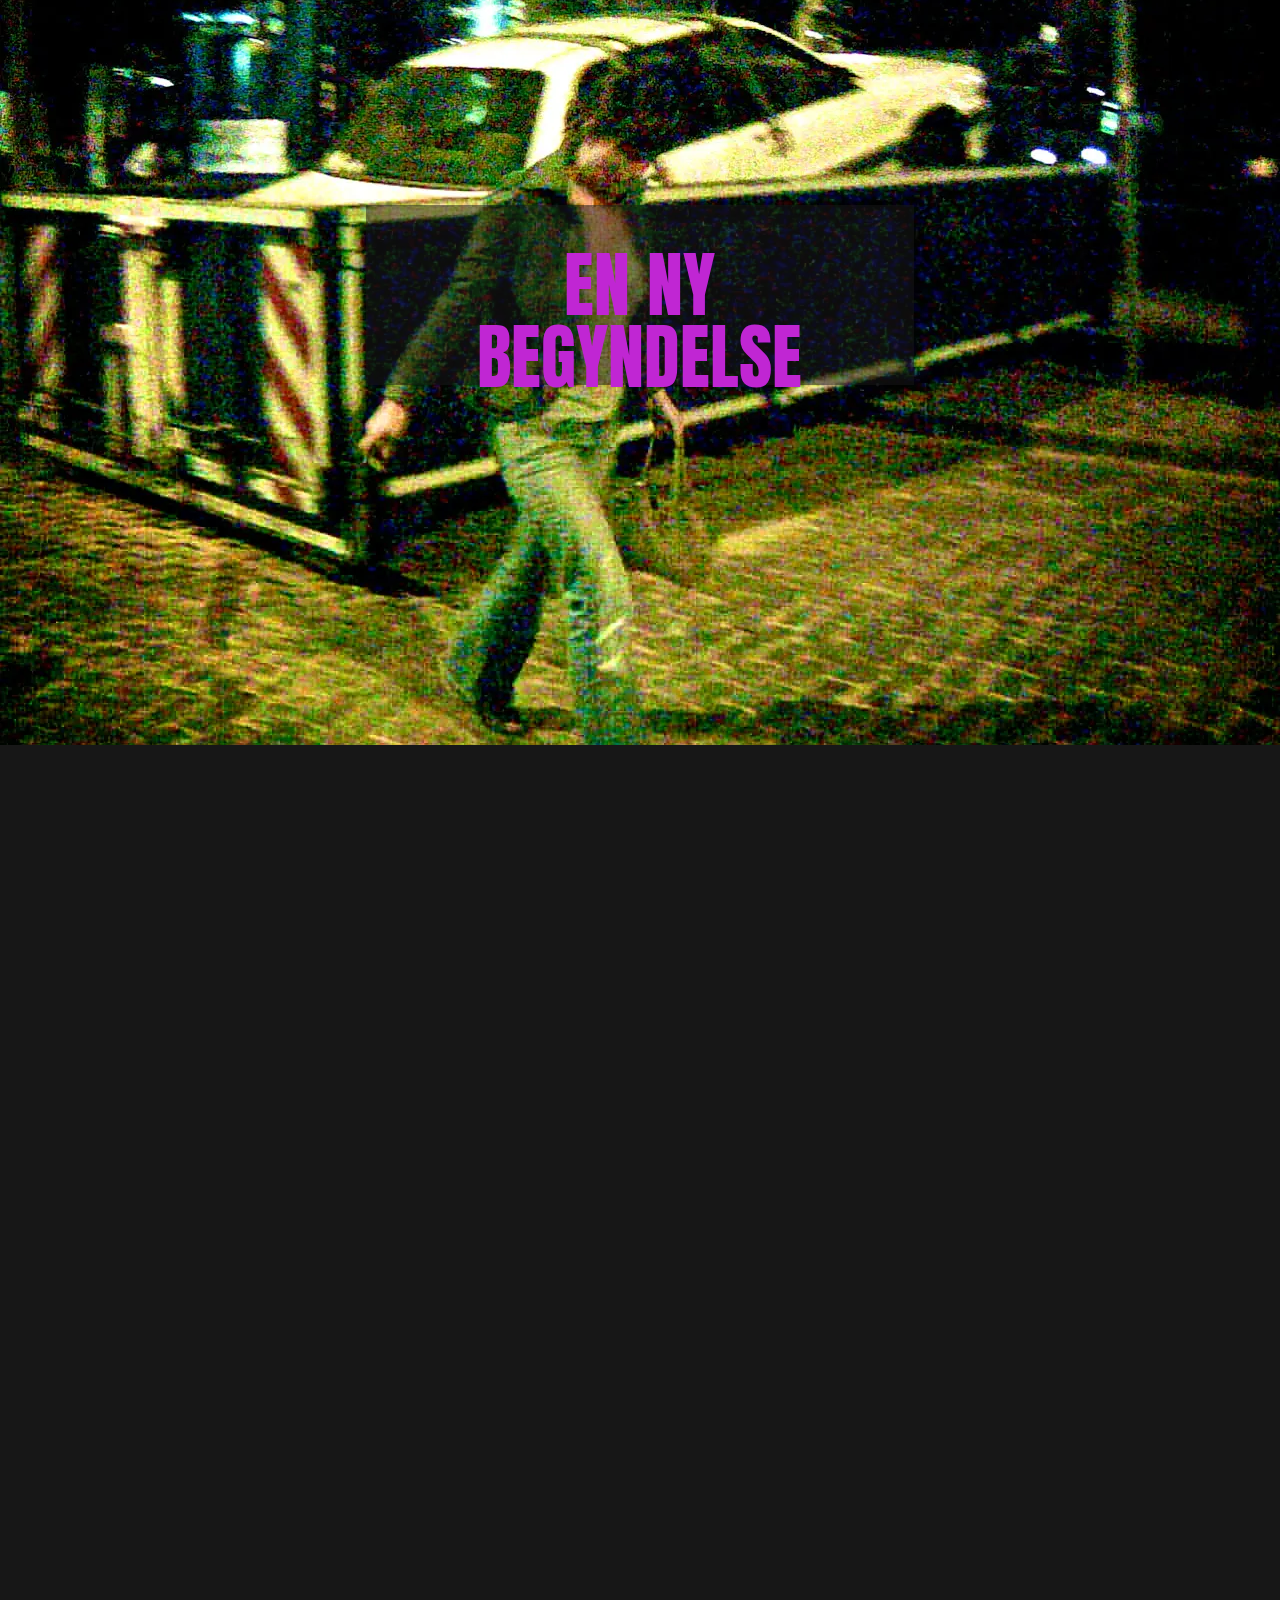
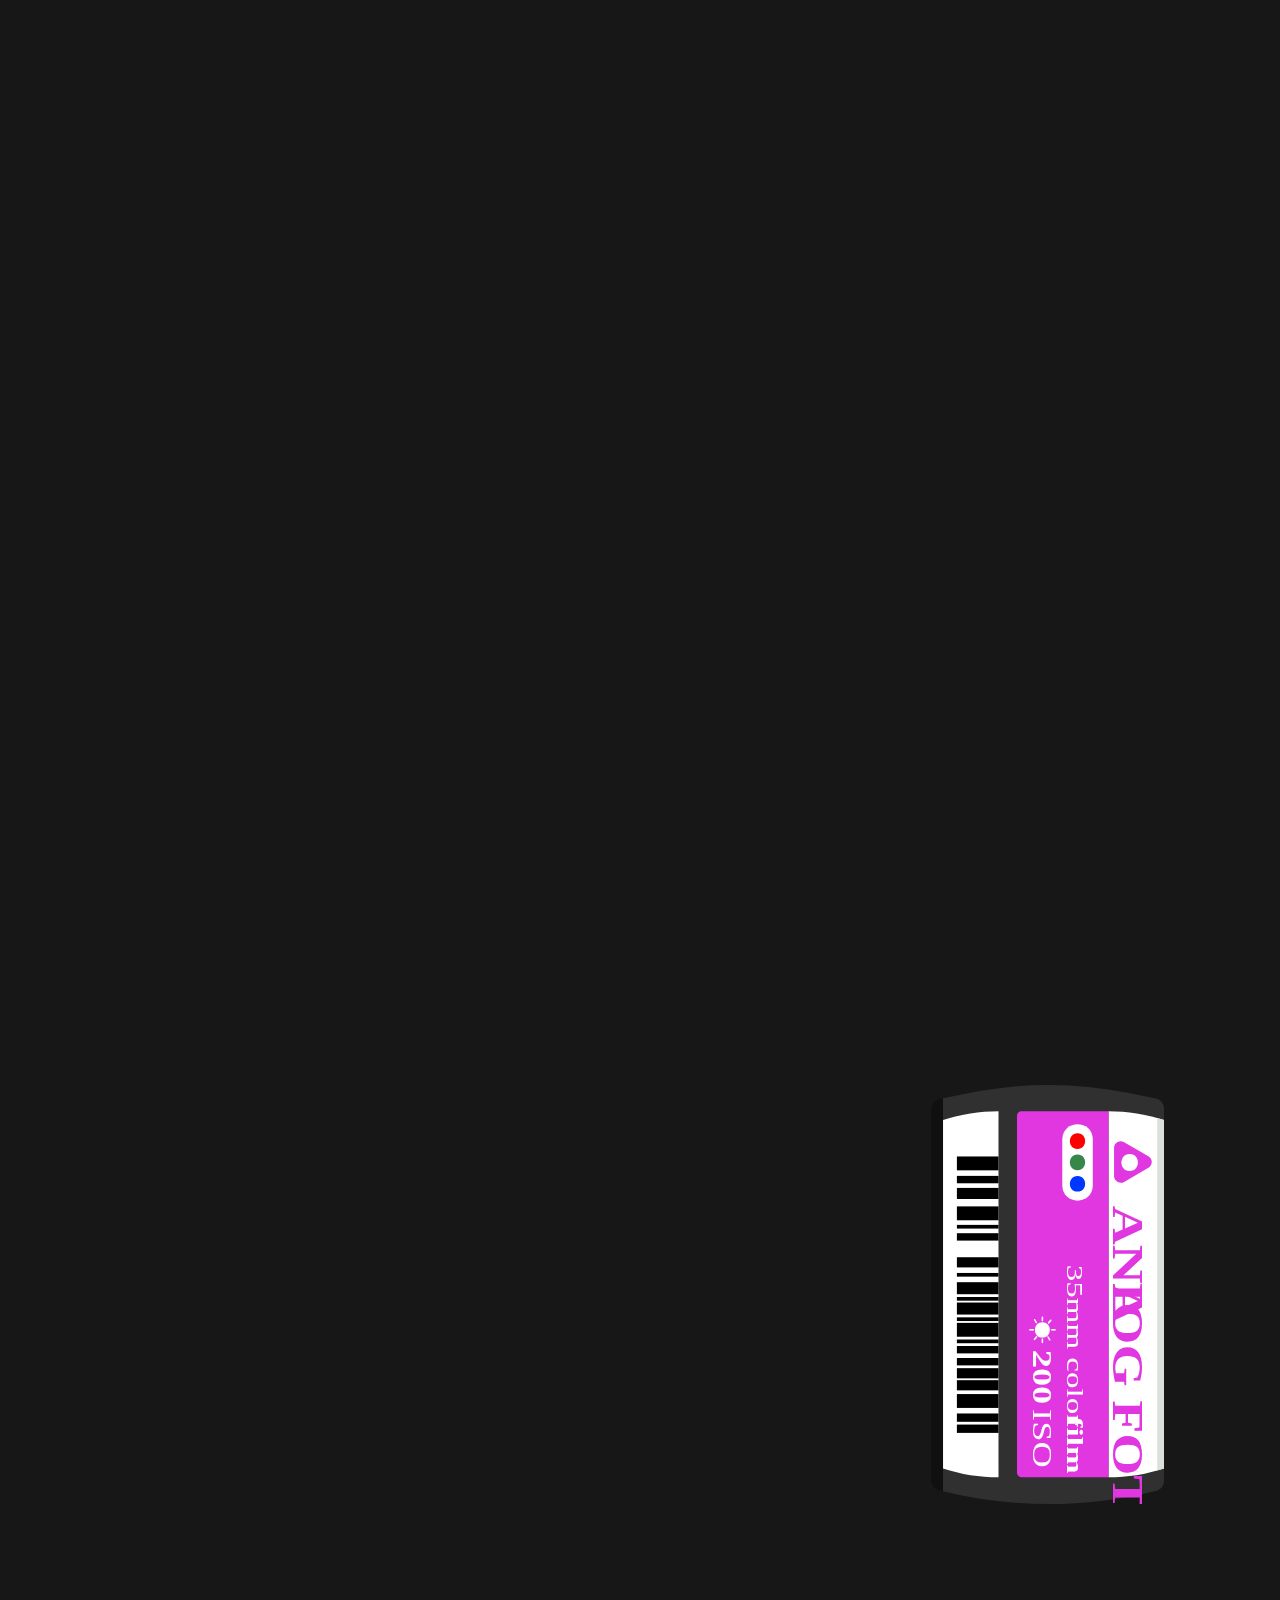
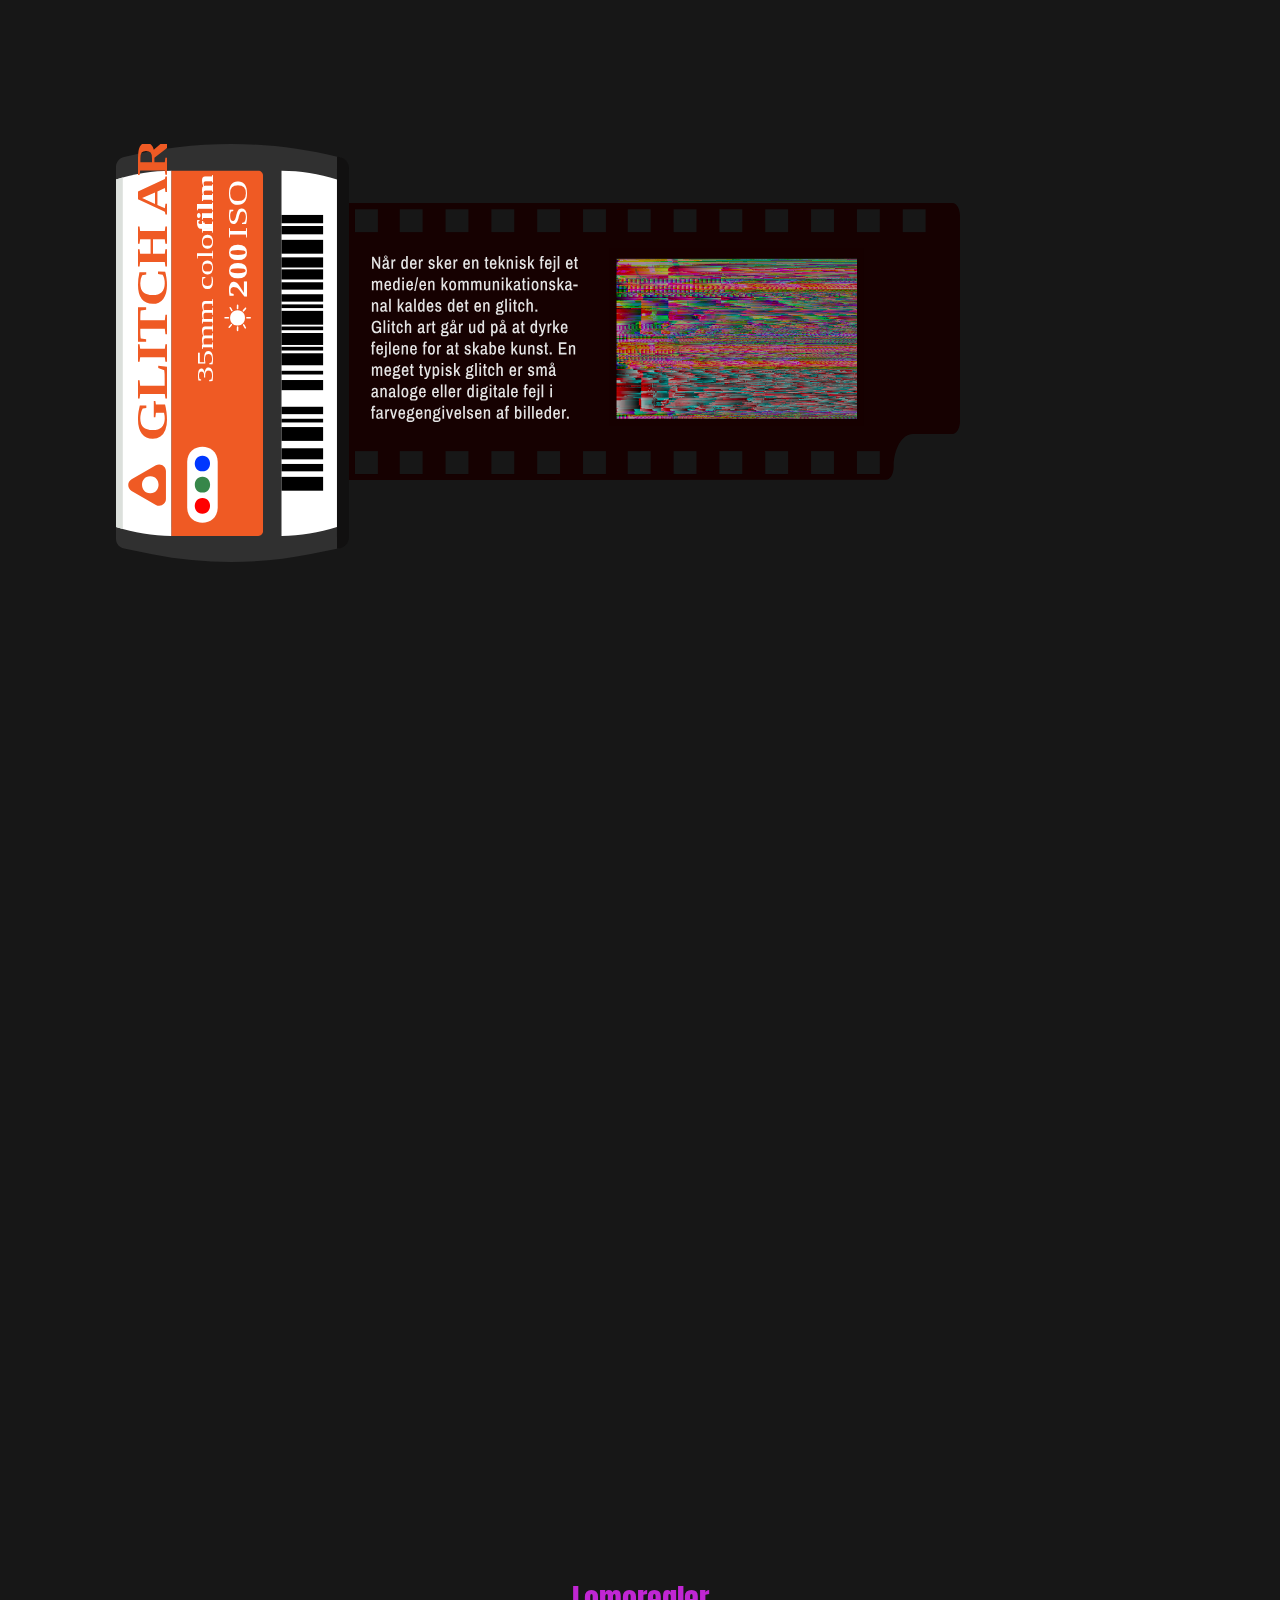
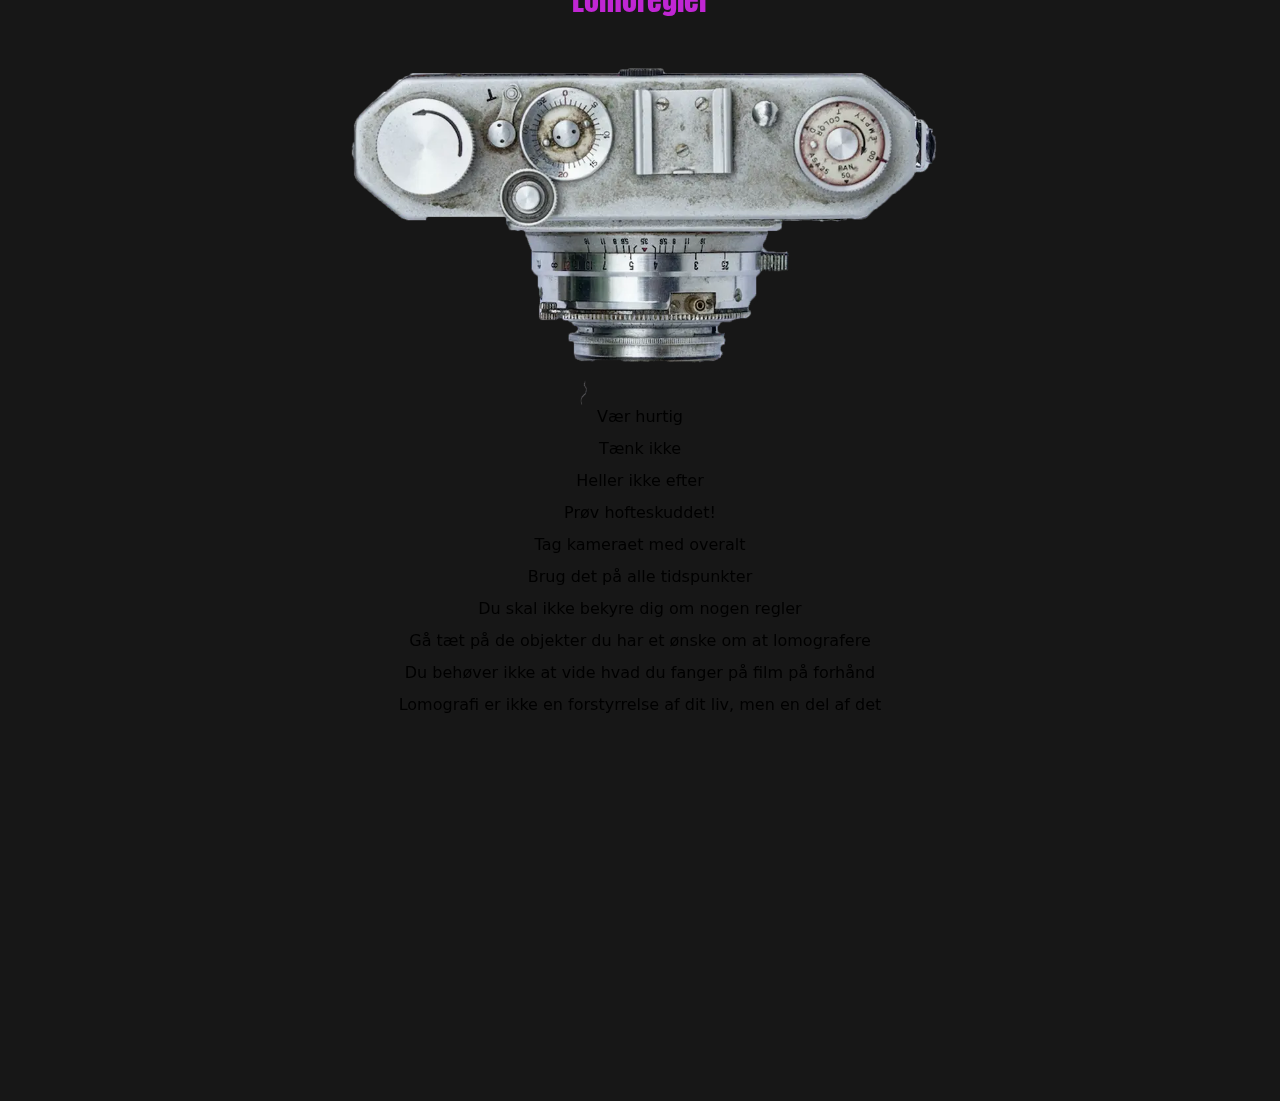
==== commit a13dd22a: "Updates" ====
--- a/index.html
+++ b/index.html
@@ -2,22 +2,23 @@
 <html lang="en">
   <head>
     <meta charset="UTF-8" />
-    <link rel="icon" type="image/svg+xml" href="/vite.svg" />
     <meta name="viewport" content="width=device-width, initial-scale=1.0" />
     
     <link rel="preconnect" href="https://fonts.googleapis.com" />
     <link rel="preconnect" href="https://fonts.gstatic.com" crossorigin />
     <link href="https://fonts.googleapis.com/css2?family=Anton&family=Archivo+Narrow:ital,wght@0,400;1,700&display=swap" rel="stylesheet" />
     <title>Webdoc Pierre Falcke</title>
-    <script type="module" crossorigin src="./assets/main-6dcde2b6.js"></script>
-    <link rel="stylesheet" href="./assets/index-2a4c2606.css">
+    <script type="module" crossorigin src="./assets/main-9c85f6f8.js"></script>
+    <link rel="stylesheet" href="./assets/index-220b8cfa.css">
   </head>
   <body class="bg-neutral-900">
+
     <main>
       <div class="hero_img">
         <h1 class="headline lg:pt-15 pt-10 text-center text-6xl text-fuchsia-600 md:pl-12 md:text-left lg:pl-20 lg:text-8xl">Uperfekt er perfekt</h1>
       </div>
-      <section class="mt-24">
+      
+      <section class="my-40">
         <article class="spotlight_1 lg:grid lg:grid-cols-5 lg:grid-rows-2 gap-5">
           <div class="light"></div>
           <div class="lg:col-span-2 lg:col-start-2 place-self-end">
@@ -30,6 +31,14 @@
           </div>
         </article>
       </section>
+
+
+
+      
+
+
+
+      
       
         <div class="amarminoen_img lg:grid lg:grid-cols-5 lg:grid-rows-5"> 
         <div class="w-80 p-10">
@@ -45,7 +54,7 @@
         
         
        
-        <section>
+        <section class="">
         <div>
          <div class="lg:grid lg:grid-cols-2 ">
         <article class="spotlight_1 my-40">
@@ -85,16 +94,8 @@
         </div>
 
       </section>
-      
-      
-
-
-
-
-
-
-      
-        <div class="img_text_overlapi_skillevej lg:grid lg:grid-cols-7 lg:grid-rows-5 grid grid-rows-3 grid-cols-9 ">
+
+        <div class="img_text_overlapi_skillevej lg:grid lg:grid-cols-7 lg:grid-rows-5 grid grid-rows-3 grid-cols-9">
            <div class="pierres_berømmelse bg-neutral-900 bg-opacity-50 col-start-2 col-span-7 row-start-2 p-11 lg:p-10 lg:col-start-3 lg:col-span-3 lg:row-start-3 lg:row-span-1"><h2 class="text-7xl text-center text-fuchsia-600 ">EN SKILLEVEJ</h2></div>
         </div>
         
@@ -109,13 +110,13 @@
         </article>
       </section>
 
-      <section class="whitespace-normal my-64">
+      <section class="parallaxcontainer whitespace-normal my-64">
         <h3 class="text-4xl italic text-fuchsia-600 text-center mx-8 md:text-6xl lg:mx-64 leading-loose">"Nu kan jeg leve livet igen. Jeg føler mig frisk. Jeg føler mig fri. Jeg føler mig genfødt."</h4>
       </section>
 
    
-        <div class="img_text_overlap_newbeginning lg:grid lg:grid-cols-7 lg:grid-rows-5">
-        <div class="pierres_berømmelse bg-neutral-900 bg-opacity-50 p-10 lg:col-start-3 lg:col-span-3 lg:row-start-3 lg:row-span-1"><h2 class="text-7xl text-center text-fuchsia-600">EN NY BEGYNDELSE</h2></div>
+        <div class="img_text_overlap_newbeginning lg:grid lg:grid-cols-7 lg:grid-rows-5 grid grid-rows-3 grid-cols-9 ">
+        <div class="pierres_berømmelse bg-neutral-900 bg-opacity-50 lg:col-start-3 lg:col-span-3 lg:row-start-3 lg:row-span-1 col-start-2 col-span-7 row-start-2 p-11"><h2 class="text-7xl text-center text-fuchsia-600">EN NY BEGYNDELSE</h2></div>
         </div>
 
          <section>
@@ -175,19 +176,13 @@
       </section>
 
 
-
-
-
-
-
-
       <section>
         <div class="lg:grid lg:grid-cols-2 ">
 
         <article class="spotlight_1">
           <div class="light"></div>
           <div class=" md:mx-12">
-            <h2 class=" text-5xl text-fuchsia-600">Lomografi</h2>
+            <h2 class=" text-3xl text-fuchsia-600">Lomografi</h2>
             <p class="my-2  text-neutral-900  lg:text-2xl">Et lomografi er egentlig bare et fotografi skudt uden videre omtanke, og med noget foto-udstyr af ret alternativ kvalitet. Lomografier skydes ofte på gode, gammeldags filmruller, men kan også skyde digitalt.
               </p>
               <p class="lg:text-2xl">Det kan måske lyde lidt anti-fotograf-agtigt. Men en del foto-entusiaster dyrker den slags, og ser det som en foto-genre eller endda en livsstil.</p>
@@ -196,7 +191,7 @@
         </div>
         </section>
 
-        <h2 class=" mt-60 text-5xl text-fuchsia-600 text-center">Lomoregler</h2>
+        <h2 class=" mt-60 text-3xl text-fuchsia-600 text-center">Lomoregler</h2>
         <div class="grid">
         <img class="place-self-center w-1/2" src="./img/kamera.webp" alt="">
         </div>
@@ -217,13 +212,9 @@
           <li class="mb-2">Du behøver ikke at vide hvad du fanger på film på forhånd</li>
           <li class="mb-2">Lomografi er ikke en forstyrrelse af dit liv, men en del af det</li>
       </ul>
-      
-      </article>
-      
-        
-
-
-      
+      </article>   
+     
+      <div class="progress-bar h-4 fixed w-full bg-fuchsia-600 left-0 origin-top-left top-0 right-0"></div>   
     </main>
     
   </body>
--- a/assets/index-220b8cfa.css
+++ b/assets/index-220b8cfa.css
@@ -0,0 +1 @@
+*,:before,:after{box-sizing:border-box;border-width:0;border-style:solid;border-color:#e5e7eb}:before,:after{--tw-content: ""}html{line-height:1.5;-webkit-text-size-adjust:100%;-moz-tab-size:4;-o-tab-size:4;tab-size:4;font-family:ui-sans-serif,system-ui,-apple-system,BlinkMacSystemFont,Segoe UI,Roboto,Helvetica Neue,Arial,Noto Sans,sans-serif,"Apple Color Emoji","Segoe UI Emoji",Segoe UI Symbol,"Noto Color Emoji";font-feature-settings:normal}body{margin:0;line-height:inherit}hr{height:0;color:inherit;border-top-width:1px}abbr:where([title]){-webkit-text-decoration:underline dotted;text-decoration:underline dotted}h1,h2,h3,h4,h5,h6{font-size:inherit;font-weight:inherit}a{color:inherit;text-decoration:inherit}b,strong{font-weight:bolder}code,kbd,samp,pre{font-family:ui-monospace,SFMono-Regular,Menlo,Monaco,Consolas,Liberation Mono,Courier New,monospace;font-size:1em}small{font-size:80%}sub,sup{font-size:75%;line-height:0;position:relative;vertical-align:baseline}sub{bottom:-.25em}sup{top:-.5em}table{text-indent:0;border-color:inherit;border-collapse:collapse}button,input,optgroup,select,textarea{font-family:inherit;font-size:100%;font-weight:inherit;line-height:inherit;color:inherit;margin:0;padding:0}button,select{text-transform:none}button,[type=button],[type=reset],[type=submit]{-webkit-appearance:button;background-color:transparent;background-image:none}:-moz-focusring{outline:auto}:-moz-ui-invalid{box-shadow:none}progress{vertical-align:baseline}::-webkit-inner-spin-button,::-webkit-outer-spin-button{height:auto}[type=search]{-webkit-appearance:textfield;outline-offset:-2px}::-webkit-search-decoration{-webkit-appearance:none}::-webkit-file-upload-button{-webkit-appearance:button;font:inherit}summary{display:list-item}blockquote,dl,dd,h1,h2,h3,h4,h5,h6,hr,figure,p,pre{margin:0}fieldset{margin:0;padding:0}legend{padding:0}ol,ul,menu{list-style:none;margin:0;padding:0}textarea{resize:vertical}input::-moz-placeholder,textarea::-moz-placeholder{opacity:1;color:#9ca3af}input::placeholder,textarea::placeholder{opacity:1;color:#9ca3af}button,[role=button]{cursor:pointer}:disabled{cursor:default}img,svg,video,canvas,audio,iframe,embed,object{display:block;vertical-align:middle}img,video{max-width:100%;height:auto}[hidden]{display:none}[type=text],[type=email],[type=url],[type=password],[type=number],[type=date],[type=datetime-local],[type=month],[type=search],[type=tel],[type=time],[type=week],[multiple],textarea,select{-webkit-appearance:none;-moz-appearance:none;appearance:none;background-color:#fff;border-color:#6b7280;border-width:1px;border-radius:0;padding:.5rem .75rem;font-size:1rem;line-height:1.5rem;--tw-shadow: 0 0 #0000}[type=text]:focus,[type=email]:focus,[type=url]:focus,[type=password]:focus,[type=number]:focus,[type=date]:focus,[type=datetime-local]:focus,[type=month]:focus,[type=search]:focus,[type=tel]:focus,[type=time]:focus,[type=week]:focus,[multiple]:focus,textarea:focus,select:focus{outline:2px solid transparent;outline-offset:2px;--tw-ring-inset: var(--tw-empty, );--tw-ring-offset-width: 0px;--tw-ring-offset-color: #fff;--tw-ring-color: #2563eb;--tw-ring-offset-shadow: var(--tw-ring-inset) 0 0 0 var(--tw-ring-offset-width) var(--tw-ring-offset-color);--tw-ring-shadow: var(--tw-ring-inset) 0 0 0 calc(1px + var(--tw-ring-offset-width)) var(--tw-ring-color);box-shadow:var(--tw-ring-offset-shadow),var(--tw-ring-shadow),var(--tw-shadow);border-color:#2563eb}input::-moz-placeholder,textarea::-moz-placeholder{color:#6b7280;opacity:1}input::placeholder,textarea::placeholder{color:#6b7280;opacity:1}::-webkit-datetime-edit-fields-wrapper{padding:0}::-webkit-date-and-time-value{min-height:1.5em}::-webkit-datetime-edit,::-webkit-datetime-edit-year-field,::-webkit-datetime-edit-month-field,::-webkit-datetime-edit-day-field,::-webkit-datetime-edit-hour-field,::-webkit-datetime-edit-minute-field,::-webkit-datetime-edit-second-field,::-webkit-datetime-edit-millisecond-field,::-webkit-datetime-edit-meridiem-field{padding-top:0;padding-bottom:0}select{background-image:url("data:image/svg+xml,%3csvg xmlns='http://www.w3.org/2000/svg' fill='none' viewBox='0 0 20 20'%3e%3cpath stroke='%236b7280' stroke-linecap='round' stroke-linejoin='round' stroke-width='1.5' d='M6 8l4 4 4-4'/%3e%3c/svg%3e");background-position:right .5rem center;background-repeat:no-repeat;background-size:1.5em 1.5em;padding-right:2.5rem;-webkit-print-color-adjust:exact;print-color-adjust:exact}[multiple]{background-image:initial;background-position:initial;background-repeat:unset;background-size:initial;padding-right:.75rem;-webkit-print-color-adjust:unset;print-color-adjust:unset}[type=checkbox],[type=radio]{-webkit-appearance:none;-moz-appearance:none;appearance:none;padding:0;-webkit-print-color-adjust:exact;print-color-adjust:exact;display:inline-block;vertical-align:middle;background-origin:border-box;-webkit-user-select:none;-moz-user-select:none;user-select:none;flex-shrink:0;height:1rem;width:1rem;color:#2563eb;background-color:#fff;border-color:#6b7280;border-width:1px;--tw-shadow: 0 0 #0000}[type=checkbox]{border-radius:0}[type=radio]{border-radius:100%}[type=checkbox]:focus,[type=radio]:focus{outline:2px solid transparent;outline-offset:2px;--tw-ring-inset: var(--tw-empty, );--tw-ring-offset-width: 2px;--tw-ring-offset-color: #fff;--tw-ring-color: #2563eb;--tw-ring-offset-shadow: var(--tw-ring-inset) 0 0 0 var(--tw-ring-offset-width) var(--tw-ring-offset-color);--tw-ring-shadow: var(--tw-ring-inset) 0 0 0 calc(2px + var(--tw-ring-offset-width)) var(--tw-ring-color);box-shadow:var(--tw-ring-offset-shadow),var(--tw-ring-shadow),var(--tw-shadow)}[type=checkbox]:checked,[type=radio]:checked{border-color:transparent;background-color:currentColor;background-size:100% 100%;background-position:center;background-repeat:no-repeat}[type=checkbox]:checked{background-image:url("data:image/svg+xml,%3csvg viewBox='0 0 16 16' fill='white' xmlns='http://www.w3.org/2000/svg'%3e%3cpath d='M12.207 4.793a1 1 0 010 1.414l-5 5a1 1 0 01-1.414 0l-2-2a1 1 0 011.414-1.414L6.5 9.086l4.293-4.293a1 1 0 011.414 0z'/%3e%3c/svg%3e")}[type=radio]:checked{background-image:url("data:image/svg+xml,%3csvg viewBox='0 0 16 16' fill='white' xmlns='http://www.w3.org/2000/svg'%3e%3ccircle cx='8' cy='8' r='3'/%3e%3c/svg%3e")}[type=checkbox]:checked:hover,[type=checkbox]:checked:focus,[type=radio]:checked:hover,[type=radio]:checked:focus{border-color:transparent;background-color:currentColor}[type=checkbox]:indeterminate{background-image:url("data:image/svg+xml,%3csvg xmlns='http://www.w3.org/2000/svg' fill='none' viewBox='0 0 16 16'%3e%3cpath stroke='white' stroke-linecap='round' stroke-linejoin='round' stroke-width='2' d='M4 8h8'/%3e%3c/svg%3e");border-color:transparent;background-color:currentColor;background-size:100% 100%;background-position:center;background-repeat:no-repeat}[type=checkbox]:indeterminate:hover,[type=checkbox]:indeterminate:focus{border-color:transparent;background-color:currentColor}[type=file]{background:unset;border-color:inherit;border-width:0;border-radius:0;padding:0;font-size:unset;line-height:inherit}[type=file]:focus{outline:1px solid ButtonText;outline:1px auto -webkit-focus-ring-color}h1,h2,h3{font-family:Anton,sans-serif}p{font-family:Archivo Narrow,sans-serif}*,:before,:after{--tw-border-spacing-x: 0;--tw-border-spacing-y: 0;--tw-translate-x: 0;--tw-translate-y: 0;--tw-rotate: 0;--tw-skew-x: 0;--tw-skew-y: 0;--tw-scale-x: 1;--tw-scale-y: 1;--tw-pan-x: ;--tw-pan-y: ;--tw-pinch-zoom: ;--tw-scroll-snap-strictness: proximity;--tw-ordinal: ;--tw-slashed-zero: ;--tw-numeric-figure: ;--tw-numeric-spacing: ;--tw-numeric-fraction: ;--tw-ring-inset: ;--tw-ring-offset-width: 0px;--tw-ring-offset-color: #fff;--tw-ring-color: rgb(59 130 246 / .5);--tw-ring-offset-shadow: 0 0 #0000;--tw-ring-shadow: 0 0 #0000;--tw-shadow: 0 0 #0000;--tw-shadow-colored: 0 0 #0000;--tw-blur: ;--tw-brightness: ;--tw-contrast: ;--tw-grayscale: ;--tw-hue-rotate: ;--tw-invert: ;--tw-saturate: ;--tw-sepia: ;--tw-drop-shadow: ;--tw-backdrop-blur: ;--tw-backdrop-brightness: ;--tw-backdrop-contrast: ;--tw-backdrop-grayscale: ;--tw-backdrop-hue-rotate: ;--tw-backdrop-invert: ;--tw-backdrop-opacity: ;--tw-backdrop-saturate: ;--tw-backdrop-sepia: }::backdrop{--tw-border-spacing-x: 0;--tw-border-spacing-y: 0;--tw-translate-x: 0;--tw-translate-y: 0;--tw-rotate: 0;--tw-skew-x: 0;--tw-skew-y: 0;--tw-scale-x: 1;--tw-scale-y: 1;--tw-pan-x: ;--tw-pan-y: ;--tw-pinch-zoom: ;--tw-scroll-snap-strictness: proximity;--tw-ordinal: ;--tw-slashed-zero: ;--tw-numeric-figure: ;--tw-numeric-spacing: ;--tw-numeric-fraction: ;--tw-ring-inset: ;--tw-ring-offset-width: 0px;--tw-ring-offset-color: #fff;--tw-ring-color: rgb(59 130 246 / .5);--tw-ring-offset-shadow: 0 0 #0000;--tw-ring-shadow: 0 0 #0000;--tw-shadow: 0 0 #0000;--tw-shadow-colored: 0 0 #0000;--tw-blur: ;--tw-brightness: ;--tw-contrast: ;--tw-grayscale: ;--tw-hue-rotate: ;--tw-invert: ;--tw-saturate: ;--tw-sepia: ;--tw-drop-shadow: ;--tw-backdrop-blur: ;--tw-backdrop-brightness: ;--tw-backdrop-contrast: ;--tw-backdrop-grayscale: ;--tw-backdrop-hue-rotate: ;--tw-backdrop-invert: ;--tw-backdrop-opacity: ;--tw-backdrop-saturate: ;--tw-backdrop-sepia: }.hero_img{background-image:url(../img/glitch.jpg);background-size:cover;height:90vh;background-position:center center}.spotlight_1{position:relative;padding:6rem}.spotlight_2{position:relative}.light,.light_2{position:absolute;inset:0;background:#ffffff;z-index:-1;border-radius:50%;filter:blur(70px);transition:.3s;opacity:0}.amarminoen_img{background-image:url(../img/lake.webp);background-size:cover;height:100vh;background-position:center center}.img_text_overlapi_skillevej{background-image:url(../img/skillevej.webp);background-size:cover;height:100vh;background-position:center center}.img_text_overlap_newbeginning{background-image:url(../img/bil-smidt-ud.webp);background-size:cover;height:100vh;background-position:center center}.fixed{position:fixed}.left-0{left:0px}.top-0{top:0px}.right-0{right:0px}.col-span-5{grid-column:span 5 / span 5}.col-span-7{grid-column:span 7 / span 7}.col-start-2{grid-column-start:2}.row-start-2{grid-row-start:2}.m-auto{margin:auto}.my-40{margin-top:10rem;margin-bottom:10rem}.my-2{margin-top:.5rem;margin-bottom:.5rem}.mx-8{margin-left:2rem;margin-right:2rem}.my-56{margin-top:14rem;margin-bottom:14rem}.my-64{margin-top:16rem;margin-bottom:16rem}.my-60{margin-top:15rem;margin-bottom:15rem}.mb-40{margin-bottom:10rem}.mb-10{margin-bottom:2.5rem}.mt-60{margin-top:15rem}.mb-96{margin-bottom:24rem}.mb-2{margin-bottom:.5rem}.grid{display:grid}.hidden{display:none}.h-4{height:1rem}.w-72{width:18rem}.w-80{width:20rem}.w-3\/4{width:75%}.w-1\/2{width:50%}.w-full{width:100%}.origin-top-left{transform-origin:top left}.grid-cols-7{grid-template-columns:repeat(7,minmax(0,1fr))}.grid-cols-9{grid-template-columns:repeat(9,minmax(0,1fr))}.grid-rows-3{grid-template-rows:repeat(3,minmax(0,1fr))}.gap-5{gap:1.25rem}.place-self-end{place-self:end}.place-self-center{place-self:center}.whitespace-normal{white-space:normal}.bg-neutral-900{--tw-bg-opacity: 1;background-color:rgb(23 23 23 / var(--tw-bg-opacity))}.bg-fuchsia-600{--tw-bg-opacity: 1;background-color:rgb(192 38 211 / var(--tw-bg-opacity))}.bg-opacity-50{--tw-bg-opacity: .5}.p-10{padding:2.5rem}.p-11{padding:2.75rem}.pt-10{padding-top:2.5rem}.pt-4{padding-top:1rem}.pt-20{padding-top:5rem}.text-center{text-align:center}.text-6xl{font-size:3.75rem;line-height:1}.text-3xl{font-size:1.875rem;line-height:2.25rem}.text-7xl{font-size:4.5rem;line-height:1}.text-4xl{font-size:2.25rem;line-height:2.5rem}.italic{font-style:italic}.leading-loose{line-height:2}.text-fuchsia-600{--tw-text-opacity: 1;color:rgb(192 38 211 / var(--tw-text-opacity))}.text-neutral-900{--tw-text-opacity: 1;color:rgb(23 23 23 / var(--tw-text-opacity))}@media (min-width: 768px){.md\:mx-12{margin-left:3rem;margin-right:3rem}.md\:w-80{width:20rem}.md\:pl-12{padding-left:3rem}.md\:text-left{text-align:left}.md\:text-6xl{font-size:3.75rem;line-height:1}}@media (min-width: 1024px){.lg\:col-span-2{grid-column:span 2 / span 2}.lg\:col-span-3{grid-column:span 3 / span 3}.lg\:col-span-7{grid-column:span 7 / span 7}.lg\:col-start-2{grid-column-start:2}.lg\:col-start-3{grid-column-start:3}.lg\:col-start-4{grid-column-start:4}.lg\:col-start-9{grid-column-start:9}.lg\:row-span-1{grid-row:span 1 / span 1}.lg\:row-span-4{grid-row:span 4 / span 4}.lg\:row-span-2{grid-row:span 2 / span 2}.lg\:row-start-3{grid-row-start:3}.lg\:row-start-2{grid-row-start:2}.lg\:row-start-1{grid-row-start:1}.lg\:mx-28{margin-left:7rem;margin-right:7rem}.lg\:mx-64{margin-left:16rem;margin-right:16rem}.lg\:ml-28{margin-left:7rem}.lg\:block{display:block}.lg\:grid{display:grid}.lg\:hidden{display:none}.lg\:w-auto{width:auto}.lg\:grid-cols-5{grid-template-columns:repeat(5,minmax(0,1fr))}.lg\:grid-cols-2{grid-template-columns:repeat(2,minmax(0,1fr))}.lg\:grid-cols-11{grid-template-columns:repeat(11,minmax(0,1fr))}.lg\:grid-cols-7{grid-template-columns:repeat(7,minmax(0,1fr))}.lg\:grid-rows-2{grid-template-rows:repeat(2,minmax(0,1fr))}.lg\:grid-rows-5{grid-template-rows:repeat(5,minmax(0,1fr))}.lg\:grid-rows-4{grid-template-rows:repeat(4,minmax(0,1fr))}.lg\:p-10{padding:2.5rem}.lg\:pl-20{padding-left:5rem}.lg\:text-start{text-align:start}.lg\:text-8xl{font-size:6rem;line-height:1}.lg\:text-4xl{font-size:2.25rem;line-height:2.5rem}.lg\:text-2xl{font-size:1.5rem;line-height:2rem}.lg\:\[align-self\:end\]{align-self:end}}
